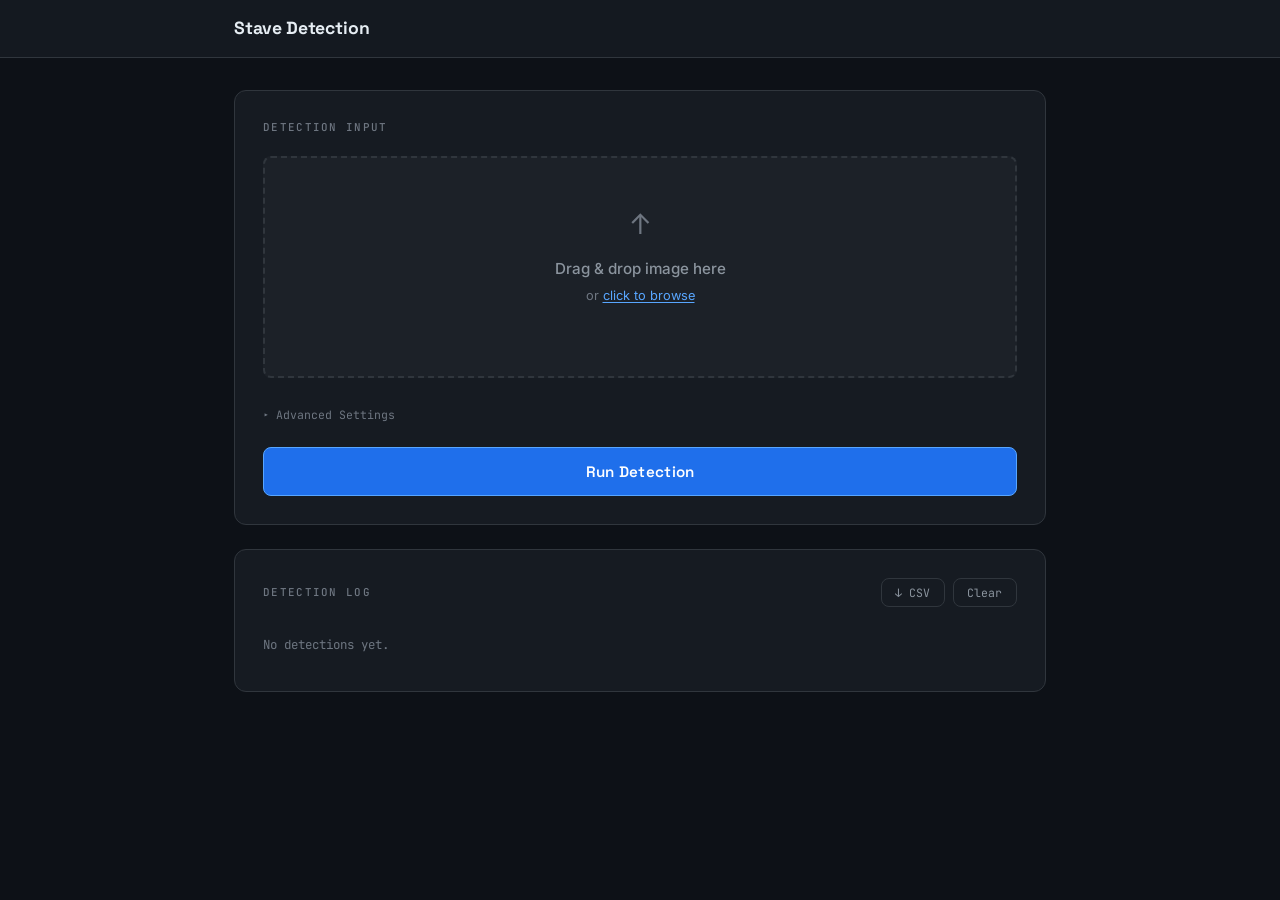
==== static/index.html @ 0c930fe8 "frontend overhaul" ====
<!DOCTYPE html>
<html lang="en">
<head>
  <meta charset="UTF-8">
  <meta name="viewport" content="width=device-width, initial-scale=1.0">
  <title>Stave Detection App</title>
  <link rel="preconnect" href="https://fonts.googleapis.com">
  <link rel="preconnect" href="https://fonts.gstatic.com" crossorigin>
  <link href="https://fonts.googleapis.com/css2?family=Space+Grotesk:wght@500;600;700&family=Inter:wght@400;500&family=JetBrains+Mono:wght@400;500&display=swap" rel="stylesheet">
  <link rel="stylesheet" href="/static/styles.css">
</head>
<body>

  <!-- ── Header ─────────────────────────────────────────────────── -->
  <header class="site-header">
    <div class="header-inner">
      <div class="header-brand">
        <div>
          <h1 class="header-title">Stave Detection</h1>
        </div>
      </div>
    </div>
  </header>

  <main class="main-content">

    <!-- ── Upload Card ────────────────────────────────────────────── -->
    <section class="card">
      <p class="card-title">Detection Input</p>

      <form id="uploadForm" action="/predictOnnx/" method="post" enctype="multipart/form-data">
        <input type="file" name="file" id="file" accept="image/*" required style="display:none">

        <div class="drop-zone" id="dropZone">
          <div class="drop-icon">↑</div>
          <p class="drop-text">Drag &amp; drop image here</p>
          <p class="drop-sub">or <span class="drop-link">click to browse</span></p>
          <p class="drop-filename" id="selectedFilename"></p>
        </div>

        <details class="advanced-settings">
          <summary class="advanced-toggle">Advanced Settings</summary>
          <div class="advanced-body">
            <div class="slider-group">
              <div class="slider-row">
                <label class="slider-label" for="conf_thresh">Confidence Threshold</label>
                <span class="slider-val" id="confVal">0.25</span>
              </div>
              <input type="range" class="slider" id="conf_thresh" name="conf_thresh"
                     min="0" max="1" step="0.01" value="0.25">
              <p class="slider-hint">Higher → fewer, more confident detections</p>
            </div>

            <div class="slider-group">
              <div class="slider-row">
                <label class="slider-label" for="iou_thresh">IoU Threshold</label>
                <span class="slider-val" id="iouVal">0.60</span>
              </div>
              <input type="range" class="slider" id="iou_thresh" name="iou_thresh"
                     min="0" max="1" step="0.01" value="0.60">
              <p class="slider-hint">Lower → suppresses more overlapping boxes</p>
            </div>
          </div>
        </details>

        <button type="submit" class="btn-primary" id="submitBtn">
          <span id="btnText">Run Detection</span>
          <span class="spinner" id="btnSpinner" style="display:none"></span>
        </button>
      </form>
    </section>

    <!-- ── Results Card (hidden until first run) ──────────────────── -->
    <section class="card results-card" id="resultsCard" style="display:none">
      <p class="card-title">Detection Results</p>

      <div class="stats-row">
        <div class="stat-block">
          <span class="stat-number stat-green" id="statCount">—</span>
          <span class="stat-label">staves detected</span>
        </div>
        <div class="stat-divider"></div>
        <div class="stat-block">
          <span class="stat-number stat-blue" id="statTime">—</span>
          <span class="stat-label">total time (ms)</span>
        </div>
      </div>

      <div class="result-image-wrap">
        <img id="resultImage" alt="Detection result">
      </div>
    </section>

    <!-- ── Table Card ─────────────────────────────────────────────── -->
    <section class="card">
      <div class="table-header">
        <p class="card-title" style="margin:0">Detection Log</p>
        <div class="table-actions">
          <button class="btn-secondary" id="downloadCSV">↓ CSV</button>
          <button class="btn-secondary btn-danger" id="clearTable">Clear</button>
        </div>
      </div>
      <div class="table-wrap" id="tableDiv">
        <p class="table-empty">No detections yet.</p>
      </div>
    </section>

  </main>

  <script>
    // ── Slider fill + live value ──────────────────────────────────────
    function updateSlider(slider, valEl) {
      const pct = (slider.value - slider.min) / (slider.max - slider.min) * 100;
      slider.style.background =
        `linear-gradient(to right, var(--accent) ${pct}%, var(--border) ${pct}%)`;
      valEl.textContent = parseFloat(slider.value).toFixed(2);
    }

    const confSlider = document.getElementById('conf_thresh');
    const iouSlider  = document.getElementById('iou_thresh');
    const confVal    = document.getElementById('confVal');
    const iouVal     = document.getElementById('iouVal');

    updateSlider(confSlider, confVal);
    updateSlider(iouSlider, iouVal);
    confSlider.addEventListener('input', () => updateSlider(confSlider, confVal));
    iouSlider.addEventListener('input',  () => updateSlider(iouSlider, iouVal));

    // ── Drag & drop / file picker ─────────────────────────────────────
    const dropZone  = document.getElementById('dropZone');
    const fileInput = document.getElementById('file');
    const fileLabel = document.getElementById('selectedFilename');

    dropZone.addEventListener('click', () => fileInput.click());

    dropZone.addEventListener('dragover', (e) => {
      e.preventDefault();
      dropZone.classList.add('drag-over');
    });
    ['dragleave', 'dragend'].forEach(ev =>
      dropZone.addEventListener(ev, () => dropZone.classList.remove('drag-over'))
    );
    dropZone.addEventListener('drop', (e) => {
      e.preventDefault();
      dropZone.classList.remove('drag-over');
      const f = e.dataTransfer.files[0];
      if (f) setFile(f);
    });
    fileInput.addEventListener('change', () => {
      if (fileInput.files.length) setFile(fileInput.files[0]);
    });

    function setFile(f) {
      const dt = new DataTransfer();
      dt.items.add(f);
      fileInput.files = dt.files;
      fileLabel.textContent = f.name;
      dropZone.classList.add('has-file');
    }

    // ── Form submit ───────────────────────────────────────────────────
    const form       = document.getElementById('uploadForm');
    const submitBtn  = document.getElementById('submitBtn');
    const btnText    = document.getElementById('btnText');
    const btnSpinner = document.getElementById('btnSpinner');

    form.addEventListener('submit', async (e) => {
      e.preventDefault();
      if (!fileInput.files.length) { alert('Please select an image.'); return; }

      submitBtn.disabled     = true;
      btnText.textContent    = 'Running…';
      btnSpinner.style.display = 'inline-block';

      const t0 = performance.now();
      try {
        const res = await fetch(form.action, { method: 'POST', body: new FormData(form) });
        if (!res.ok) throw new Error('Server returned ' + res.status);

        const elapsed     = Math.round(performance.now() - t0);
        const stavesCount = res.headers.get('staves-count');
        const imageUrl    = URL.createObjectURL(await res.blob());

        document.getElementById('statCount').textContent = stavesCount;
        document.getElementById('statTime').textContent  = elapsed;
        document.getElementById('resultImage').src       = imageUrl;

        const card = document.getElementById('resultsCard');
        card.style.display = 'block';
        card.offsetHeight;                   // force reflow for transition
        card.classList.add('visible');
        card.scrollIntoView({ behavior: 'smooth', block: 'nearest' });

        await refreshTable();
      } catch (err) {
        alert('Error: ' + err.message);
      } finally {
        submitBtn.disabled     = false;
        btnText.textContent    = 'Run Detection';
        btnSpinner.style.display = 'none';
      }
    });

    // ── Table helpers ─────────────────────────────────────────────────
    async function refreshTable() {
      const html = await fetch('/table/').then(r => r.text());
      const wrap = document.getElementById('tableDiv');
      wrap.innerHTML = html.includes('<table')
        ? html
        : '<p class="table-empty">No detections yet.</p>';
    }

    document.getElementById('clearTable').addEventListener('click', async () => {
      try {
        const r = await fetch('/clear_table/', { method: 'POST' });
        if (!r.ok) throw new Error('Failed to clear');
        await refreshTable();
      } catch (err) { alert('Error: ' + err.message); }
    });

    document.getElementById('downloadCSV').addEventListener('click', () => {
      const table = document.querySelector('#tableDiv table');
      if (!table) { alert('No data to download.'); return; }
      const csv = Array.from(table.querySelectorAll('tr'))
        .map(row => Array.from(row.querySelectorAll('th, td'))
          .map(c => `"${c.textContent.trim()}"`)
          .join(','))
        .join('\n');
      const a = Object.assign(document.createElement('a'), {
        href:     URL.createObjectURL(new Blob([csv], { type: 'text/csv' })),
        download: 'stave_detections.csv'
      });
      a.click();
    });
  </script>
</body>
</html>
---- static/styles.css ----
/* ── Reset & tokens ─────────────────────────────────────────────── */
*, *::before, *::after { box-sizing: border-box; margin: 0; padding: 0; }

:root {
  --bg:        #0d1117;
  --surface:   #161b22;
  --surface-2: #1c2128;
  --border:    #30363d;
  --border-2:  #21262d;
  --accent:    #58a6ff;
  --accent-dk: #1f6feb;
  --green:     #3fb950;
  --red:       #f85149;
  --text-1:    #e6edf3;
  --text-2:    #8b949e;
  --text-3:    #6e7681;
  --mono:      'JetBrains Mono', monospace;
  --sans:      'Inter', sans-serif;
  --display:   'Space Grotesk', sans-serif;
  --radius:    8px;
  --radius-lg: 12px;
}

html { scroll-behavior: smooth; }

body {
  background: var(--bg);
  color: var(--text-1);
  font-family: var(--sans);
  font-size: 15px;
  line-height: 1.6;
  min-height: 100vh;
}

/* ── Header ──────────────────────────────────────────────────────── */
.site-header {
  border-bottom: 1px solid var(--border);
  background: rgba(22, 27, 34, 0.9);
  position: sticky;
  top: 0;
  z-index: 100;
  backdrop-filter: blur(12px);
}

.header-inner {
  max-width: 860px;
  margin: 0 auto;
  padding: 0.9rem 1.5rem;
  display: flex;
  align-items: center;
  justify-content: space-between;
  gap: 1rem;
}

.header-brand {
  display: flex;
  align-items: center;
  gap: 0.85rem;
}

.header-title {
  font-family: var(--display);
  font-size: 1.1rem;
  font-weight: 700;
  letter-spacing: -0.01em;
  color: var(--text-1);
}

.header-tagline {
  font-family: var(--mono);
  font-size: 0.68rem;
  color: var(--text-3);
  letter-spacing: 0.04em;
  margin-top: 1px;
}

.header-badge {
  display: flex;
  align-items: center;
  gap: 0.5rem;
  font-family: var(--mono);
  font-size: 0.68rem;
  color: var(--text-2);
  background: var(--surface-2);
  border: 1px solid var(--border);
  padding: 0.3rem 0.8rem;
  border-radius: 100px;
  white-space: nowrap;
}

.badge-dot {
  width: 6px;
  height: 6px;
  border-radius: 50%;
  background: var(--green);
  box-shadow: 0 0 6px var(--green);
  flex-shrink: 0;
}

/* ── Layout ──────────────────────────────────────────────────────── */
.main-content {
  max-width: 860px;
  margin: 0 auto;
  padding: 2rem 1.5rem 5rem;
  display: flex;
  flex-direction: column;
  gap: 1.5rem;
}

/* ── Card ────────────────────────────────────────────────────────── */
.card {
  background: var(--surface);
  border: 1px solid var(--border);
  border-radius: var(--radius-lg);
  padding: 1.75rem;
}

.card-title {
  font-family: var(--mono);
  font-size: 0.68rem;
  font-weight: 500;
  letter-spacing: 0.12em;
  text-transform: uppercase;
  color: var(--text-3);
  margin-bottom: 1.25rem;
}

/* ── Drop zone ───────────────────────────────────────────────────── */
.drop-zone {
  border: 2px dashed var(--border);
  border-radius: var(--radius);
  padding: 2.75rem 1.5rem;
  text-align: center;
  cursor: pointer;
  background: var(--surface-2);
  margin-bottom: 1.75rem;
  transition: border-color 0.2s, background 0.2s;
  user-select: none;
}

.drop-zone:hover,
.drop-zone.drag-over {
  border-color: var(--accent);
  background: rgba(88, 166, 255, 0.04);
}

.drop-zone.has-file {
  border-style: solid;
  border-color: var(--green);
}

.drop-icon {
  font-size: 1.75rem;
  color: var(--text-3);
  margin-bottom: 0.6rem;
  transition: color 0.2s;
}

.drop-zone:hover .drop-icon,
.drop-zone.drag-over .drop-icon {
  color: var(--accent);
}

.drop-text {
  font-size: 0.95rem;
  font-weight: 500;
  color: var(--text-2);
}

.drop-sub {
  font-size: 0.8rem;
  color: var(--text-3);
  margin-top: 0.3rem;
}

.drop-link {
  color: var(--accent);
  text-decoration: underline;
  text-underline-offset: 2px;
}

.drop-filename {
  margin-top: 0.85rem;
  font-family: var(--mono);
  font-size: 0.75rem;
  color: var(--green);
  min-height: 1em;
}

/* ── Sliders ─────────────────────────────────────────────────────── */
.slider-group {
  margin-bottom: 1.4rem;
}

.slider-row {
  display: flex;
  justify-content: space-between;
  align-items: center;
  margin-bottom: 0.55rem;
}

.slider-label {
  font-size: 0.875rem;
  font-weight: 500;
  color: var(--text-2);
}

.slider-val {
  font-family: var(--mono);
  font-size: 0.8rem;
  color: var(--accent);
  background: rgba(88, 166, 255, 0.1);
  border: 1px solid rgba(88, 166, 255, 0.2);
  padding: 0.1rem 0.55rem;
  border-radius: 4px;
  min-width: 3.5ch;
  text-align: center;
}

.slider {
  -webkit-appearance: none;
  appearance: none;
  width: 100%;
  height: 4px;
  border-radius: 2px;
  outline: none;
  cursor: pointer;
  /* background set via JS for fill effect */
  background: var(--border);
}

.slider::-webkit-slider-thumb {
  -webkit-appearance: none;
  width: 16px;
  height: 16px;
  border-radius: 50%;
  background: var(--accent);
  cursor: pointer;
  transition: transform 0.15s, box-shadow 0.15s;
  box-shadow: 0 0 0 3px rgba(88, 166, 255, 0.2);
}
.slider::-webkit-slider-thumb:hover {
  transform: scale(1.25);
  box-shadow: 0 0 0 5px rgba(88, 166, 255, 0.25);
}
.slider::-moz-range-thumb {
  width: 16px;
  height: 16px;
  border: none;
  border-radius: 50%;
  background: var(--accent);
  cursor: pointer;
}

.slider-hint {
  font-size: 0.72rem;
  color: var(--text-3);
  margin-top: 0.4rem;
}

/* ── Advanced Settings ───────────────────────────────────────────── */
.advanced-settings {
  margin-bottom: 1.4rem;
}

.advanced-toggle {
  list-style: none;
  display: flex;
  align-items: center;
  gap: 0.45rem;
  font-family: var(--mono);
  font-size: 0.72rem;
  color: var(--text-3);
  cursor: pointer;
  user-select: none;
  width: fit-content;
}

.advanced-toggle::-webkit-details-marker { display: none; }

.advanced-toggle::before {
  content: '▸';
  font-size: 0.65rem;
  transition: transform 0.2s;
  display: inline-block;
}

.advanced-settings[open] .advanced-toggle::before {
  transform: rotate(90deg);
}

.advanced-toggle:hover { color: var(--text-2); }

.advanced-body {
  margin-top: 1.1rem;
  padding-top: 1.1rem;
  border-top: 1px solid var(--border-2);
}

/* ── Buttons ─────────────────────────────────────────────────────── */
.btn-primary {
  width: 100%;
  padding: 0.875rem 1.5rem;
  background: var(--accent-dk);
  color: #fff;
  border: 1px solid var(--accent);
  border-radius: var(--radius);
  font-family: var(--display);
  font-size: 0.95rem;
  font-weight: 600;
  letter-spacing: 0.02em;
  cursor: pointer;
  display: flex;
  align-items: center;
  justify-content: center;
  gap: 0.6rem;
  transition: background 0.2s, box-shadow 0.2s;
  margin-top: 0.25rem;
}

.btn-primary:hover:not(:disabled) {
  background: var(--accent);
  box-shadow: 0 0 20px rgba(88, 166, 255, 0.25);
}

.btn-primary:disabled {
  opacity: 0.55;
  cursor: not-allowed;
}

.btn-secondary {
  padding: 0.38rem 0.85rem;
  background: transparent;
  color: var(--text-2);
  border: 1px solid var(--border);
  border-radius: var(--radius);
  font-family: var(--mono);
  font-size: 0.72rem;
  cursor: pointer;
  transition: border-color 0.15s, color 0.15s;
}

.btn-secondary:hover {
  border-color: var(--text-2);
  color: var(--text-1);
}

.btn-danger:hover {
  border-color: var(--red) !important;
  color: var(--red) !important;
}

/* ── Spinner ─────────────────────────────────────────────────────── */
.spinner {
  width: 15px;
  height: 15px;
  border: 2px solid rgba(255, 255, 255, 0.25);
  border-top-color: #fff;
  border-radius: 50%;
  animation: spin 0.65s linear infinite;
  flex-shrink: 0;
}

@keyframes spin { to { transform: rotate(360deg); } }

/* ── Results card ────────────────────────────────────────────────── */
.results-card {
  opacity: 0;
  transform: translateY(10px);
  transition: opacity 0.4s ease, transform 0.4s ease;
}

.results-card.visible {
  opacity: 1;
  transform: translateY(0);
}

.stats-row {
  display: flex;
  align-items: center;
  gap: 2.5rem;
  padding: 1.25rem 1.5rem;
  background: var(--surface-2);
  border: 1px solid var(--border-2);
  border-radius: var(--radius);
  margin-bottom: 1.25rem;
}

.stat-block {
  display: flex;
  flex-direction: column;
  gap: 0.2rem;
}

.stat-number {
  font-family: var(--display);
  font-size: 3rem;
  font-weight: 700;
  line-height: 1;
  letter-spacing: -0.04em;
}

.stat-green { color: var(--green); }
.stat-blue  { color: var(--accent); font-size: 2.25rem; }

.stat-label {
  font-family: var(--mono);
  font-size: 0.65rem;
  color: var(--text-3);
  letter-spacing: 0.08em;
  text-transform: uppercase;
}

.stat-divider {
  width: 1px;
  height: 3rem;
  background: var(--border);
  flex-shrink: 0;
}

.result-image-wrap {
  border: 1px solid var(--border);
  border-radius: var(--radius);
  overflow: hidden;
  background: var(--surface-2);
}

#resultImage {
  display: block;
  width: 100%;
  height: auto;
}

/* ── Table section ───────────────────────────────────────────────── */
.table-header {
  display: flex;
  align-items: center;
  justify-content: space-between;
  margin-bottom: 1.25rem;
}

.table-actions {
  display: flex;
  gap: 0.5rem;
}

.table-wrap {
  overflow-x: auto;
}

.table-empty {
  font-family: var(--mono);
  font-size: 0.78rem;
  color: var(--text-3);
  padding: 0.5rem 0;
}

/* Pandas-generated table */
#tableDiv table {
  width: 100%;
  border-collapse: collapse;
  font-size: 0.85rem;
}

#tableDiv table thead th {
  font-family: var(--mono);
  font-size: 0.68rem;
  font-weight: 500;
  letter-spacing: 0.09em;
  text-transform: uppercase;
  color: var(--text-3);
  padding: 0.6rem 1rem;
  border-bottom: 1px solid var(--border);
  text-align: left;
}

/* Hide pandas row-index column */
#tableDiv table thead tr th:first-child,
#tableDiv table tbody tr th { display: none; }

#tableDiv table tbody td {
  padding: 0.6rem 1rem;
  color: var(--text-2);
  border-bottom: 1px solid var(--border-2);
}

#tableDiv table tbody tr:last-child td { border-bottom: none; }

#tableDiv table tbody tr:nth-child(odd) td {
  background: rgba(255, 255, 255, 0.018);
}

#tableDiv table tbody tr:hover td {
  background: rgba(88, 166, 255, 0.05);
  color: var(--text-1);
}

/* ── Responsive ──────────────────────────────────────────────────── */
@media (max-width: 600px) {
  .header-badge { display: none; }
  .stats-row { gap: 1.5rem; padding: 1rem; }
  .stat-number { font-size: 2.25rem; }
  .stat-blue { font-size: 1.75rem; }
  .card { padding: 1.25rem; }
}
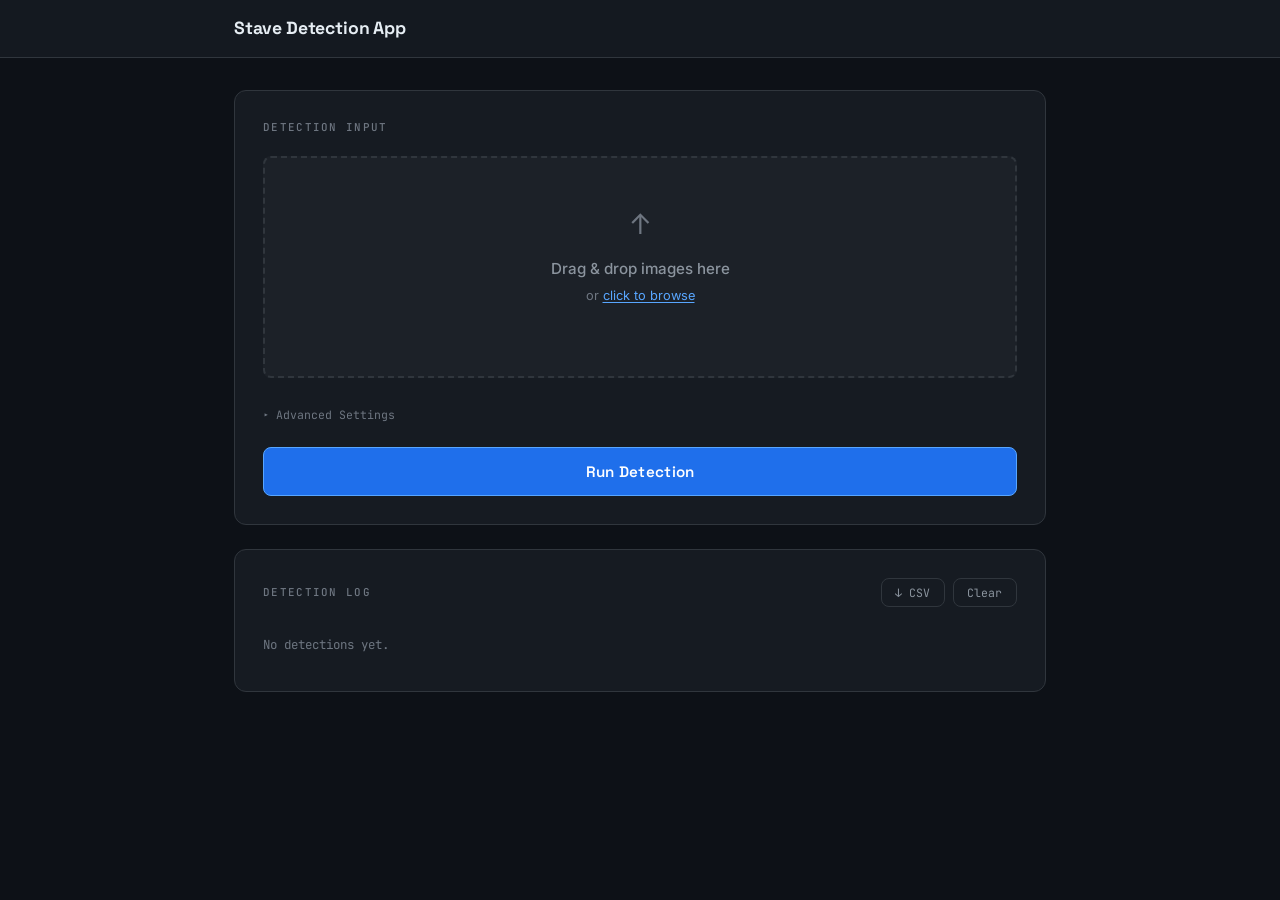
==== commit 4a556b59: "added batch inference to webapp" ====
--- a/static/index.html
+++ b/static/index.html
@@ -16,7 +16,7 @@
     <div class="header-inner">
       <div class="header-brand">
         <div>
-          <h1 class="header-title">Stave Detection</h1>
+          <h1 class="header-title">Stave Detection App</h1>
         </div>
       </div>
     </div>
@@ -29,11 +29,11 @@
       <p class="card-title">Detection Input</p>
 
       <form id="uploadForm" action="/predictOnnx/" method="post" enctype="multipart/form-data">
-        <input type="file" name="file" id="file" accept="image/*" required style="display:none">
+        <input type="file" name="file" id="file" accept="image/*" multiple style="display:none">
 
         <div class="drop-zone" id="dropZone">
           <div class="drop-icon">↑</div>
-          <p class="drop-text">Drag &amp; drop image here</p>
+          <p class="drop-text">Drag &amp; drop images here</p>
           <p class="drop-sub">or <span class="drop-link">click to browse</span></p>
           <p class="drop-filename" id="selectedFilename"></p>
         </div>
@@ -44,10 +44,10 @@
             <div class="slider-group">
               <div class="slider-row">
                 <label class="slider-label" for="conf_thresh">Confidence Threshold</label>
-                <span class="slider-val" id="confVal">0.25</span>
+                <span class="slider-val" id="confVal">0.50</span>
               </div>
               <input type="range" class="slider" id="conf_thresh" name="conf_thresh"
-                     min="0" max="1" step="0.01" value="0.25">
+                     min="0" max="1" step="0.01" value="0.50">
               <p class="slider-hint">Higher → fewer, more confident detections</p>
             </div>
 
@@ -63,37 +63,38 @@
           </div>
         </details>
 
-        <button type="submit" class="btn-primary" id="submitBtn">
-          <span id="btnText">Run Detection</span>
-          <span class="spinner" id="btnSpinner" style="display:none"></span>
-        </button>
+        <!-- Progress (hidden until processing starts) -->
+        <div class="progress-section" id="progressSection" style="display:none">
+          <p class="progress-status" id="progressStatus"></p>
+          <div class="progress-bar-wrap">
+            <div class="progress-bar" id="progressBar"></div>
+          </div>
+        </div>
+
+        <div class="form-btns">
+          <button type="submit" class="btn-primary" id="submitBtn">
+            <span id="btnText">Run Detection</span>
+            <span class="spinner" id="btnSpinner" style="display:none"></span>
+          </button>
+          <button type="button" class="btn-secondary btn-cancel" id="cancelBtn" style="display:none">
+            Cancel
+          </button>
+        </div>
       </form>
     </section>
 
-    <!-- ── Results Card (hidden until first run) ──────────────────── -->
-    <section class="card results-card" id="resultsCard" style="display:none">
-      <p class="card-title">Detection Results</p>
-
-      <div class="stats-row">
-        <div class="stat-block">
-          <span class="stat-number stat-green" id="statCount">—</span>
-          <span class="stat-label">staves detected</span>
-        </div>
-        <div class="stat-divider"></div>
-        <div class="stat-block">
-          <span class="stat-number stat-blue" id="statTime">—</span>
-          <span class="stat-label">total time (ms)</span>
-        </div>
-      </div>
-
-      <div class="result-image-wrap">
-        <img id="resultImage" alt="Detection result">
-      </div>
+    <!-- ── Results Grid (hidden until first run) ───────────────────── -->
+    <section class="card results-section" id="resultsSection" style="display:none">
+      <div class="section-header">
+        <p class="card-title" style="margin:0">Detection Results</p>
+        <button class="btn-secondary" id="downloadAll">↓ Download All</button>
+      </div>
+      <div class="results-grid" id="resultsGrid"></div>
     </section>
 
     <!-- ── Table Card ─────────────────────────────────────────────── -->
     <section class="card">
-      <div class="table-header">
+      <div class="section-header">
         <p class="card-title" style="margin:0">Detection Log</p>
         <div class="table-actions">
           <button class="btn-secondary" id="downloadCSV">↓ CSV</button>
@@ -107,8 +108,31 @@
 
   </main>
 
+  <!-- ── Lightbox ───────────────────────────────────────────────── -->
+  <div class="lightbox" id="lightbox">
+    <div class="lightbox-backdrop" id="lightboxBackdrop"></div>
+    <div class="lightbox-inner">
+      <div class="lightbox-topbar">
+        <span class="lightbox-filename" id="lightboxFilename"></span>
+        <span class="lightbox-badge" id="lightboxBadge"></span>
+        <button class="lightbox-close" id="lightboxClose" aria-label="Close">✕</button>
+      </div>
+      <div class="lightbox-body">
+        <button class="lightbox-arrow lightbox-prev" id="lightboxPrev" aria-label="Previous">‹</button>
+        <img class="lightbox-img" id="lightboxImg" alt="">
+        <button class="lightbox-arrow lightbox-next" id="lightboxNext" aria-label="Next">›</button>
+      </div>
+    </div>
+  </div>
+
   <script>
-    // ── Slider fill + live value ──────────────────────────────────────
+    // ── State ─────────────────────────────────────────────────────
+    let selectedFiles   = [];
+    let results         = [];   // { filename, blobUrl, count }
+    let cancelRequested = false;
+    let lightboxIdx     = 0;
+
+    // ── Sliders ───────────────────────────────────────────────────
     function updateSlider(slider, valEl) {
       const pct = (slider.value - slider.min) / (slider.max - slider.min) * 100;
       slider.style.background =
@@ -126,7 +150,7 @@
     confSlider.addEventListener('input', () => updateSlider(confSlider, confVal));
     iouSlider.addEventListener('input',  () => updateSlider(iouSlider, iouVal));
 
-    // ── Drag & drop / file picker ─────────────────────────────────────
+    // ── Drop zone ─────────────────────────────────────────────────
     const dropZone  = document.getElementById('dropZone');
     const fileInput = document.getElementById('file');
     const fileLabel = document.getElementById('selectedFilename');
@@ -143,65 +167,238 @@
     dropZone.addEventListener('drop', (e) => {
       e.preventDefault();
       dropZone.classList.remove('drag-over');
-      const f = e.dataTransfer.files[0];
-      if (f) setFile(f);
+      setFiles(Array.from(e.dataTransfer.files).filter(f => f.type.startsWith('image/')));
     });
     fileInput.addEventListener('change', () => {
-      if (fileInput.files.length) setFile(fileInput.files[0]);
-    });
-
-    function setFile(f) {
-      const dt = new DataTransfer();
-      dt.items.add(f);
-      fileInput.files = dt.files;
-      fileLabel.textContent = f.name;
+      if (fileInput.files.length) setFiles(Array.from(fileInput.files));
+    });
+
+    function setFiles(files) {
+      if (!files.length) return;
+      selectedFiles = files;
+      fileLabel.textContent = files.length === 1
+        ? files[0].name
+        : `${files.length} images selected`;
       dropZone.classList.add('has-file');
     }
 
-    // ── Form submit ───────────────────────────────────────────────────
-    const form       = document.getElementById('uploadForm');
-    const submitBtn  = document.getElementById('submitBtn');
-    const btnText    = document.getElementById('btnText');
-    const btnSpinner = document.getElementById('btnSpinner');
+    // ── Form submit (sequential batch) ────────────────────────────
+    const form            = document.getElementById('uploadForm');
+    const submitBtn       = document.getElementById('submitBtn');
+    const cancelBtn       = document.getElementById('cancelBtn');
+    const btnText         = document.getElementById('btnText');
+    const btnSpinner      = document.getElementById('btnSpinner');
+    const progressSection = document.getElementById('progressSection');
+    const progressStatus  = document.getElementById('progressStatus');
+    const progressBar     = document.getElementById('progressBar');
+    const resultsSection  = document.getElementById('resultsSection');
 
     form.addEventListener('submit', async (e) => {
       e.preventDefault();
-      if (!fileInput.files.length) { alert('Please select an image.'); return; }
-
-      submitBtn.disabled     = true;
-      btnText.textContent    = 'Running…';
+      if (!selectedFiles.length) { alert('Please select at least one image.'); return; }
+
+      cancelRequested       = false;
+      submitBtn.disabled    = true;
+      cancelBtn.style.display  = 'inline-flex';
+      cancelBtn.disabled    = false;
+      cancelBtn.textContent = 'Cancel';
+      btnText.textContent   = 'Running…';
       btnSpinner.style.display = 'inline-block';
-
-      const t0 = performance.now();
-      try {
-        const res = await fetch(form.action, { method: 'POST', body: new FormData(form) });
-        if (!res.ok) throw new Error('Server returned ' + res.status);
-
-        const elapsed     = Math.round(performance.now() - t0);
-        const stavesCount = res.headers.get('staves-count');
-        const imageUrl    = URL.createObjectURL(await res.blob());
-
-        document.getElementById('statCount').textContent = stavesCount;
-        document.getElementById('statTime').textContent  = elapsed;
-        document.getElementById('resultImage').src       = imageUrl;
-
-        const card = document.getElementById('resultsCard');
-        card.style.display = 'block';
-        card.offsetHeight;                   // force reflow for transition
-        card.classList.add('visible');
-        card.scrollIntoView({ behavior: 'smooth', block: 'nearest' });
-
-        await refreshTable();
-      } catch (err) {
-        alert('Error: ' + err.message);
-      } finally {
-        submitBtn.disabled     = false;
-        btnText.textContent    = 'Run Detection';
-        btnSpinner.style.display = 'none';
+      progressSection.style.display = 'block';
+      progressBar.style.width = '0%';
+      resultsSection.style.display = 'block';
+
+      const total      = selectedFiles.length;
+      const confThresh = confSlider.value;
+      const iouThresh  = iouSlider.value;
+
+      for (let i = 0; i < total; i++) {
+        if (cancelRequested) break;
+
+        const file = selectedFiles[i];
+        progressStatus.textContent =
+          `Processing image ${i + 1} of ${total} — ${file.name}`;
+        progressBar.style.width = `${(i / total) * 100}%`;
+
+        try {
+          const fd = new FormData();
+          fd.append('file', file);
+          fd.append('conf_thresh', confThresh);
+          fd.append('iou_thresh',  iouThresh);
+
+          const res = await fetch(form.action, { method: 'POST', body: fd });
+          if (!res.ok) throw new Error(`Server error ${res.status} on ${file.name}`);
+
+          const count   = parseInt(res.headers.get('staves-count'), 10);
+          const blobUrl = URL.createObjectURL(await res.blob());
+
+          const existingIdx = results.findIndex(r => r.filename === file.name);
+          if (existingIdx !== -1) {
+            results[existingIdx] = { filename: file.name, blobUrl, count };
+            replaceResultCard(file.name, blobUrl, count, existingIdx);
+          } else {
+            results.push({ filename: file.name, blobUrl, count });
+            addResultCard(file.name, blobUrl, count, results.length - 1);
+          }
+
+          progressBar.style.width = `${((i + 1) / total) * 100}%`;
+        } catch (err) {
+          console.error(err);
+          progressStatus.textContent = `Error on ${file.name}: ${err.message}`;
+        }
       }
-    });
-
-    // ── Table helpers ─────────────────────────────────────────────────
+
+      progressStatus.textContent = cancelRequested
+        ? `Cancelled — processed ${results.length} image(s)`
+        : `Done — ${total} image(s) processed`;
+
+      submitBtn.disabled       = false;
+      btnText.textContent      = 'Run Detection';
+      btnSpinner.style.display = 'none';
+      cancelBtn.style.display  = 'none';
+
+      await refreshTable();
+    });
+
+    cancelBtn.addEventListener('click', () => {
+      cancelRequested       = true;
+      cancelBtn.textContent = 'Cancelling…';
+      cancelBtn.disabled    = true;
+    });
+
+    // ── Result card ───────────────────────────────────────────────
+    function addResultCard(filename, blobUrl, count, idx) {
+      const grid = document.getElementById('resultsGrid');
+      const card = document.createElement('div');
+      card.className  = 'result-card';
+      card.dataset.idx = idx;
+
+      card.innerHTML = `
+        <div class="result-card-img-wrap">
+          <img class="result-card-img" src="${blobUrl}" alt="${filename}" loading="lazy">
+          <button class="result-card-dl" title="Download" aria-label="Download">↓</button>
+        </div>
+        <div class="result-card-bar">
+          <span class="result-card-name">${filename}</span>
+          <span class="result-card-badge">${count}</span>
+        </div>`;
+
+      card.querySelector('.result-card-img-wrap').addEventListener('click', (e) => {
+        if (e.target.closest('.result-card-dl')) return;
+        openLightbox(idx);
+      });
+
+      card.querySelector('.result-card-dl').addEventListener('click', (e) => {
+        e.stopPropagation();
+        triggerDownload(blobUrl, filename.replace(/\.[^.]+$/, '') + '_detected.jpg');
+      });
+
+      // Fade-in
+      card.style.opacity   = '0';
+      card.style.transform = 'translateY(8px)';
+      grid.appendChild(card);
+      card.offsetHeight;
+      card.style.transition = 'opacity 0.3s ease, transform 0.3s ease';
+      card.style.opacity    = '1';
+      card.style.transform  = 'translateY(0)';
+    }
+
+    function replaceResultCard(filename, blobUrl, count, idx) {
+      const grid = document.getElementById('resultsGrid');
+      const old  = grid.querySelector(`.result-card[data-idx="${idx}"]`);
+      if (!old) { addResultCard(filename, blobUrl, count, idx); return; }
+
+      const card = document.createElement('div');
+      card.className   = 'result-card';
+      card.dataset.idx = idx;
+      card.innerHTML = `
+        <div class="result-card-img-wrap">
+          <img class="result-card-img" src="${blobUrl}" alt="${filename}" loading="lazy">
+          <button class="result-card-dl" title="Download" aria-label="Download">↓</button>
+        </div>
+        <div class="result-card-bar">
+          <span class="result-card-name">${filename}</span>
+          <span class="result-card-badge">${count}</span>
+        </div>`;
+
+      card.querySelector('.result-card-img-wrap').addEventListener('click', (e) => {
+        if (e.target.closest('.result-card-dl')) return;
+        openLightbox(idx);
+      });
+      card.querySelector('.result-card-dl').addEventListener('click', (e) => {
+        e.stopPropagation();
+        triggerDownload(blobUrl, filename.replace(/\.[^.]+$/, '') + '_detected.jpg');
+      });
+
+      // Swap with a brief flash
+      card.style.opacity = '0';
+      grid.replaceChild(card, old);
+      card.offsetHeight;
+      card.style.transition = 'opacity 0.3s ease';
+      card.style.opacity    = '1';
+    }
+
+    function triggerDownload(url, filename) {
+      const a = Object.assign(document.createElement('a'), { href: url, download: filename });
+      a.click();
+    }
+
+    // ── Download All ──────────────────────────────────────────────
+    document.getElementById('downloadAll').addEventListener('click', () => {
+      if (!results.length) { alert('No results yet.'); return; }
+      results.forEach((r, i) => setTimeout(() =>
+        triggerDownload(r.blobUrl, r.filename.replace(/\.[^.]+$/, '') + '_detected.jpg'),
+        i * 300
+      ));
+    });
+
+    // ── Lightbox ──────────────────────────────────────────────────
+    const lightbox         = document.getElementById('lightbox');
+    const lightboxBackdrop = document.getElementById('lightboxBackdrop');
+    const lightboxImg      = document.getElementById('lightboxImg');
+    const lightboxFilename = document.getElementById('lightboxFilename');
+    const lightboxBadge    = document.getElementById('lightboxBadge');
+    const lightboxClose    = document.getElementById('lightboxClose');
+    const lightboxPrev     = document.getElementById('lightboxPrev');
+    const lightboxNext     = document.getElementById('lightboxNext');
+
+    function openLightbox(idx) {
+      lightboxIdx = idx;
+      renderLightbox();
+      lightbox.classList.add('open');
+      document.body.style.overflow = 'hidden';
+    }
+
+    function closeLightbox() {
+      lightbox.classList.remove('open');
+      document.body.style.overflow = '';
+    }
+
+    function renderLightbox() {
+      const r = results[lightboxIdx];
+      lightboxImg.src            = r.blobUrl;
+      lightboxFilename.textContent = r.filename;
+      lightboxBadge.textContent  = `${r.count} stave${r.count !== 1 ? 's' : ''}`;
+      lightboxPrev.style.visibility = lightboxIdx > 0 ? 'visible' : 'hidden';
+      lightboxNext.style.visibility = lightboxIdx < results.length - 1 ? 'visible' : 'hidden';
+    }
+
+    lightboxClose.addEventListener('click', closeLightbox);
+    lightboxBackdrop.addEventListener('click', closeLightbox);
+    lightboxPrev.addEventListener('click', () => {
+      if (lightboxIdx > 0) { lightboxIdx--; renderLightbox(); }
+    });
+    lightboxNext.addEventListener('click', () => {
+      if (lightboxIdx < results.length - 1) { lightboxIdx++; renderLightbox(); }
+    });
+    document.addEventListener('keydown', (e) => {
+      if (!lightbox.classList.contains('open')) return;
+      if (e.key === 'Escape')      closeLightbox();
+      if (e.key === 'ArrowLeft'  && lightboxIdx > 0)                  { lightboxIdx--; renderLightbox(); }
+      if (e.key === 'ArrowRight' && lightboxIdx < results.length - 1) { lightboxIdx++; renderLightbox(); }
+    });
+
+    // ── Table ─────────────────────────────────────────────────────
     async function refreshTable() {
       const html = await fetch('/table/').then(r => r.text());
       const wrap = document.getElementById('tableDiv');
@@ -226,11 +423,10 @@
           .map(c => `"${c.textContent.trim()}"`)
           .join(','))
         .join('\n');
-      const a = Object.assign(document.createElement('a'), {
-        href:     URL.createObjectURL(new Blob([csv], { type: 'text/csv' })),
-        download: 'stave_detections.csv'
-      });
-      a.click();
+      triggerDownload(
+        URL.createObjectURL(new Blob([csv], { type: 'text/csv' })),
+        'stave_detections.csv'
+      );
     });
   </script>
 </body>
--- a/static/styles.css
+++ b/static/styles.css
@@ -66,37 +66,6 @@
   color: var(--text-1);
 }
 
-.header-tagline {
-  font-family: var(--mono);
-  font-size: 0.68rem;
-  color: var(--text-3);
-  letter-spacing: 0.04em;
-  margin-top: 1px;
-}
-
-.header-badge {
-  display: flex;
-  align-items: center;
-  gap: 0.5rem;
-  font-family: var(--mono);
-  font-size: 0.68rem;
-  color: var(--text-2);
-  background: var(--surface-2);
-  border: 1px solid var(--border);
-  padding: 0.3rem 0.8rem;
-  border-radius: 100px;
-  white-space: nowrap;
-}
-
-.badge-dot {
-  width: 6px;
-  height: 6px;
-  border-radius: 50%;
-  background: var(--green);
-  box-shadow: 0 0 6px var(--green);
-  flex-shrink: 0;
-}
-
 /* ── Layout ──────────────────────────────────────────────────────── */
 .main-content {
   max-width: 860px;
@@ -122,6 +91,13 @@
   letter-spacing: 0.12em;
   text-transform: uppercase;
   color: var(--text-3);
+  margin-bottom: 1.25rem;
+}
+
+.section-header {
+  display: flex;
+  align-items: center;
+  justify-content: space-between;
   margin-bottom: 1.25rem;
 }
 
@@ -225,7 +201,6 @@
   border-radius: 2px;
   outline: none;
   cursor: pointer;
-  /* background set via JS for fill effect */
   background: var(--border);
 }
 
@@ -297,9 +272,43 @@
   border-top: 1px solid var(--border-2);
 }
 
+/* ── Progress ────────────────────────────────────────────────────── */
+.progress-section {
+  margin-bottom: 1rem;
+}
+
+.progress-status {
+  font-family: var(--mono);
+  font-size: 0.72rem;
+  color: var(--text-2);
+  margin-bottom: 0.55rem;
+  min-height: 1em;
+}
+
+.progress-bar-wrap {
+  height: 3px;
+  background: var(--border);
+  border-radius: 2px;
+  overflow: hidden;
+}
+
+.progress-bar {
+  height: 100%;
+  background: var(--accent);
+  border-radius: 2px;
+  width: 0%;
+  transition: width 0.3s ease;
+}
+
 /* ── Buttons ─────────────────────────────────────────────────────── */
+.form-btns {
+  display: flex;
+  gap: 0.75rem;
+  align-items: stretch;
+}
+
 .btn-primary {
-  width: 100%;
+  flex: 1;
   padding: 0.875rem 1.5rem;
   background: var(--accent-dk);
   color: #fff;
@@ -315,7 +324,6 @@
   justify-content: center;
   gap: 0.6rem;
   transition: background 0.2s, box-shadow 0.2s;
-  margin-top: 0.25rem;
 }
 
 .btn-primary:hover:not(:disabled) {
@@ -338,11 +346,24 @@
   font-size: 0.72rem;
   cursor: pointer;
   transition: border-color 0.15s, color 0.15s;
-}
-
-.btn-secondary:hover {
+  white-space: nowrap;
+}
+
+.btn-secondary:hover:not(:disabled) {
   border-color: var(--text-2);
   color: var(--text-1);
+}
+
+.btn-secondary:disabled {
+  opacity: 0.45;
+  cursor: not-allowed;
+}
+
+.btn-cancel {
+  padding: 0.875rem 1.25rem;
+  display: inline-flex;
+  align-items: center;
+  justify-content: center;
 }
 
 .btn-danger:hover {
@@ -363,82 +384,227 @@
 
 @keyframes spin { to { transform: rotate(360deg); } }
 
-/* ── Results card ────────────────────────────────────────────────── */
-.results-card {
-  opacity: 0;
-  transform: translateY(10px);
-  transition: opacity 0.4s ease, transform 0.4s ease;
-}
-
-.results-card.visible {
-  opacity: 1;
-  transform: translateY(0);
-}
-
-.stats-row {
-  display: flex;
-  align-items: center;
-  gap: 2.5rem;
-  padding: 1.25rem 1.5rem;
-  background: var(--surface-2);
-  border: 1px solid var(--border-2);
-  border-radius: var(--radius);
-  margin-bottom: 1.25rem;
-}
-
-.stat-block {
-  display: flex;
-  flex-direction: column;
-  gap: 0.2rem;
-}
-
-.stat-number {
-  font-family: var(--display);
-  font-size: 3rem;
-  font-weight: 700;
-  line-height: 1;
-  letter-spacing: -0.04em;
-}
-
-.stat-green { color: var(--green); }
-.stat-blue  { color: var(--accent); font-size: 2.25rem; }
-
-.stat-label {
-  font-family: var(--mono);
-  font-size: 0.65rem;
-  color: var(--text-3);
-  letter-spacing: 0.08em;
-  text-transform: uppercase;
-}
-
-.stat-divider {
-  width: 1px;
-  height: 3rem;
-  background: var(--border);
-  flex-shrink: 0;
-}
-
-.result-image-wrap {
+/* ── Results grid ────────────────────────────────────────────────── */
+.results-grid {
+  display: grid;
+  grid-template-columns: 1fr 1fr;
+  gap: 1rem;
+}
+
+/* ── Result card ─────────────────────────────────────────────────── */
+.result-card {
   border: 1px solid var(--border);
   border-radius: var(--radius);
   overflow: hidden;
   background: var(--surface-2);
-}
-
-#resultImage {
+  cursor: pointer;
+  transition: transform 0.18s ease, box-shadow 0.18s ease;
+}
+
+.result-card:hover {
+  transform: scale(1.015);
+  box-shadow: 0 4px 24px rgba(0, 0, 0, 0.4);
+}
+
+.result-card-img-wrap {
+  position: relative;
+  width: 100%;
+  aspect-ratio: 4 / 3;
+  overflow: hidden;
+}
+
+.result-card-img {
+  width: 100%;
+  height: 100%;
+  object-fit: cover;
   display: block;
-  width: 100%;
-  height: auto;
-}
+}
+
+.result-card-dl {
+  position: absolute;
+  top: 0.5rem;
+  right: 0.5rem;
+  width: 28px;
+  height: 28px;
+  background: rgba(13, 17, 23, 0.82);
+  border: 1px solid var(--border);
+  border-radius: var(--radius);
+  color: var(--text-2);
+  font-size: 0.8rem;
+  cursor: pointer;
+  display: flex;
+  align-items: center;
+  justify-content: center;
+  opacity: 0;
+  transition: opacity 0.15s, color 0.15s, border-color 0.15s;
+}
+
+.result-card:hover .result-card-dl { opacity: 1; }
+
+.result-card-dl:hover {
+  color: var(--accent);
+  border-color: var(--accent);
+}
+
+.result-card-bar {
+  display: flex;
+  align-items: center;
+  justify-content: space-between;
+  padding: 0.55rem 0.85rem;
+  gap: 0.5rem;
+}
+
+.result-card-name {
+  font-family: var(--mono);
+  font-size: 0.7rem;
+  color: var(--text-2);
+  overflow: hidden;
+  text-overflow: ellipsis;
+  white-space: nowrap;
+  min-width: 0;
+}
+
+.result-card-badge {
+  font-family: var(--display);
+  font-size: 0.78rem;
+  font-weight: 600;
+  color: var(--accent);
+  background: rgba(88, 166, 255, 0.1);
+  border: 1px solid rgba(88, 166, 255, 0.2);
+  padding: 0.1rem 0.55rem;
+  border-radius: 4px;
+  white-space: nowrap;
+  flex-shrink: 0;
+}
+
+/* ── Lightbox ────────────────────────────────────────────────────── */
+.lightbox {
+  position: fixed;
+  inset: 0;
+  z-index: 500;
+  display: flex;
+  align-items: center;
+  justify-content: center;
+  opacity: 0;
+  pointer-events: none;
+  transition: opacity 0.2s ease;
+}
+
+.lightbox.open {
+  opacity: 1;
+  pointer-events: all;
+}
+
+.lightbox-backdrop {
+  position: absolute;
+  inset: 0;
+  background: rgba(0, 0, 0, 0.9);
+}
+
+.lightbox-inner {
+  position: relative;
+  z-index: 1;
+  display: flex;
+  flex-direction: column;
+  max-width: 90vw;
+  max-height: 90vh;
+}
+
+.lightbox-topbar {
+  display: flex;
+  align-items: center;
+  gap: 0.75rem;
+  padding: 0.55rem 0.85rem;
+  background: rgba(22, 27, 34, 0.97);
+  border: 1px solid var(--border);
+  border-bottom: none;
+  border-radius: var(--radius) var(--radius) 0 0;
+}
+
+.lightbox-filename {
+  font-family: var(--mono);
+  font-size: 0.72rem;
+  color: var(--text-2);
+  overflow: hidden;
+  text-overflow: ellipsis;
+  white-space: nowrap;
+  flex: 1;
+  min-width: 0;
+}
+
+.lightbox-badge {
+  font-family: var(--mono);
+  font-size: 0.68rem;
+  color: var(--accent);
+  background: rgba(88, 166, 255, 0.1);
+  border: 1px solid rgba(88, 166, 255, 0.2);
+  padding: 0.1rem 0.55rem;
+  border-radius: 4px;
+  white-space: nowrap;
+  flex-shrink: 0;
+}
+
+.lightbox-close {
+  background: transparent;
+  border: none;
+  color: var(--text-3);
+  font-size: 0.9rem;
+  cursor: pointer;
+  padding: 0.1rem 0.25rem;
+  line-height: 1;
+  flex-shrink: 0;
+  transition: color 0.15s;
+}
+
+.lightbox-close:hover { color: var(--text-1); }
+
+.lightbox-body {
+  position: relative;
+  display: flex;
+  align-items: center;
+  justify-content: center;
+  overflow: visible;
+}
+
+.lightbox-img {
+  display: block;
+  max-width: 90vw;
+  max-height: calc(90vh - 42px);
+  object-fit: contain;
+  border: 1px solid var(--border);
+  border-top: none;
+  border-radius: 0 0 var(--radius) var(--radius);
+}
+
+.lightbox-arrow {
+  position: absolute;
+  top: 50%;
+  transform: translateY(-50%);
+  background: rgba(13, 17, 23, 0.78);
+  border: 1px solid var(--border);
+  color: var(--text-1);
+  font-size: 1.6rem;
+  line-height: 1;
+  width: 2.4rem;
+  height: 2.4rem;
+  border-radius: 50%;
+  cursor: pointer;
+  display: flex;
+  align-items: center;
+  justify-content: center;
+  transition: background 0.15s, border-color 0.15s;
+  z-index: 2;
+}
+
+.lightbox-arrow:hover {
+  background: rgba(13, 17, 23, 0.97);
+  border-color: var(--text-2);
+}
+
+.lightbox-prev { left:  -3.25rem; }
+.lightbox-next { right: -3.25rem; }
 
 /* ── Table section ───────────────────────────────────────────────── */
-.table-header {
-  display: flex;
-  align-items: center;
-  justify-content: space-between;
-  margin-bottom: 1.25rem;
-}
-
 .table-actions {
   display: flex;
   gap: 0.5rem;
@@ -497,9 +663,8 @@
 
 /* ── Responsive ──────────────────────────────────────────────────── */
 @media (max-width: 600px) {
-  .header-badge { display: none; }
-  .stats-row { gap: 1.5rem; padding: 1rem; }
-  .stat-number { font-size: 2.25rem; }
-  .stat-blue { font-size: 1.75rem; }
   .card { padding: 1.25rem; }
-}
+  .results-grid { grid-template-columns: 1fr; }
+  .lightbox-prev { left:  0.5rem; }
+  .lightbox-next { right: 0.5rem; }
+}
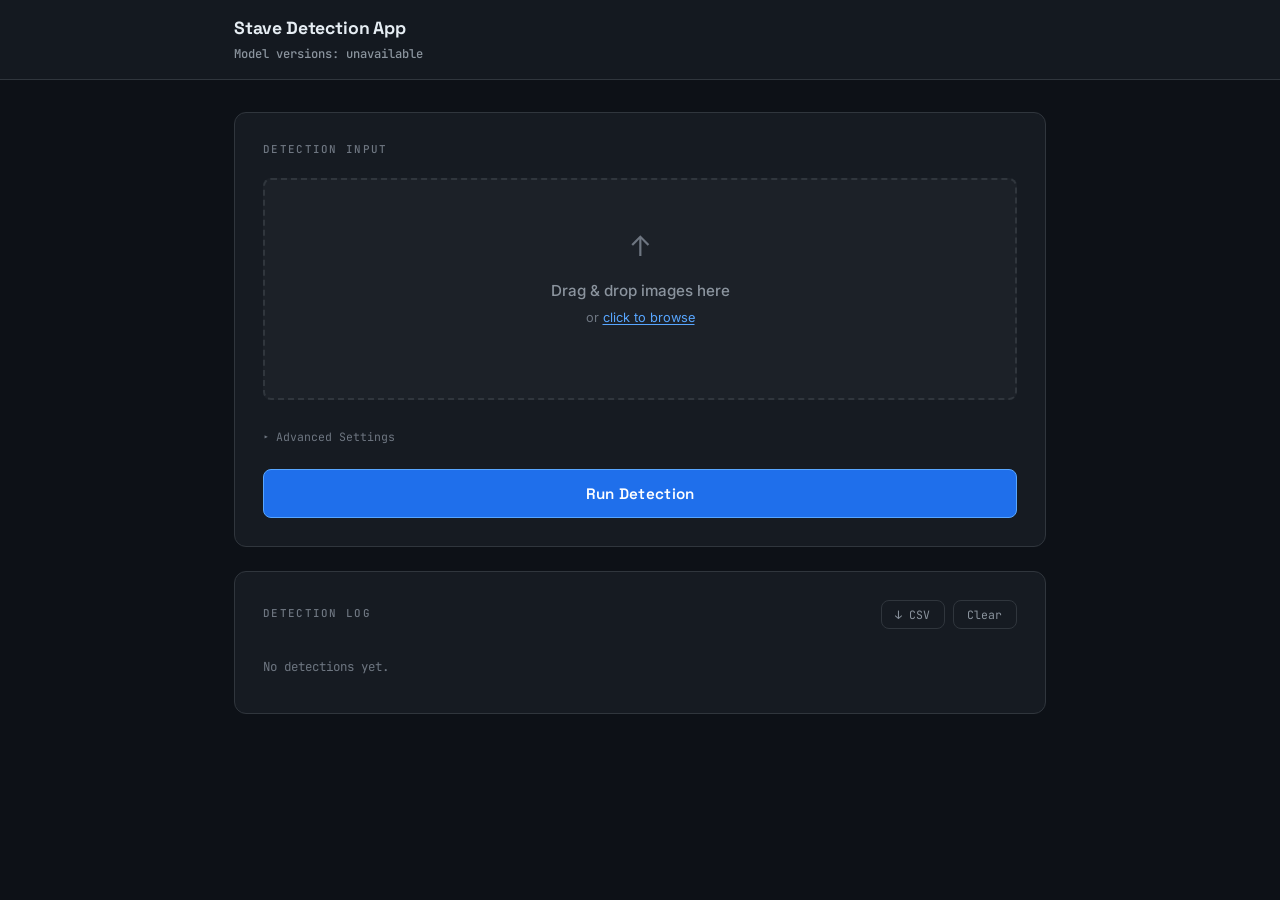
==== commit a7e6a07d: "added model verison info in app" ====
--- a/static/index.html
+++ b/static/index.html
@@ -17,6 +17,7 @@
       <div class="header-brand">
         <div>
           <h1 class="header-title">Stave Detection App</h1>
+          <p class="header-sub" id="modelVersionInfo">Model versions: loading…</p>
         </div>
       </div>
     </div>
@@ -428,6 +429,25 @@
         'stave_detections.csv'
       );
     });
+
+    async function loadModelVersions() {
+      try {
+        const response = await fetch('/model_version/');
+        if (!response.ok) throw new Error(`${response.status}`);
+        const data = await response.json();
+        document.getElementById('modelVersionInfo').textContent =
+          `Localizer: ${data.localizer.file} (v${data.localizer.version}) • ` +
+          `Counter: ${data.counter.file} (v${data.counter.version})`;
+      } catch (err) {
+        console.warn('Failed to load model versions', err);
+        document.getElementById('modelVersionInfo').textContent = 'Model versions: unavailable';
+      }
+    }
+
+    window.addEventListener('DOMContentLoaded', () => {
+      loadModelVersions();
+      refreshTable();
+    });
   </script>
 </body>
 </html>
--- a/static/styles.css
+++ b/static/styles.css
@@ -66,6 +66,14 @@
   color: var(--text-1);
 }
 
+.header-sub {
+  font-size: 0.76rem;
+  font-weight: 500;
+  color: var(--text-2);
+  margin-top: 0.15rem;
+  font-family: var(--mono);
+}
+
 /* ── Layout ──────────────────────────────────────────────────────── */
 .main-content {
   max-width: 860px;
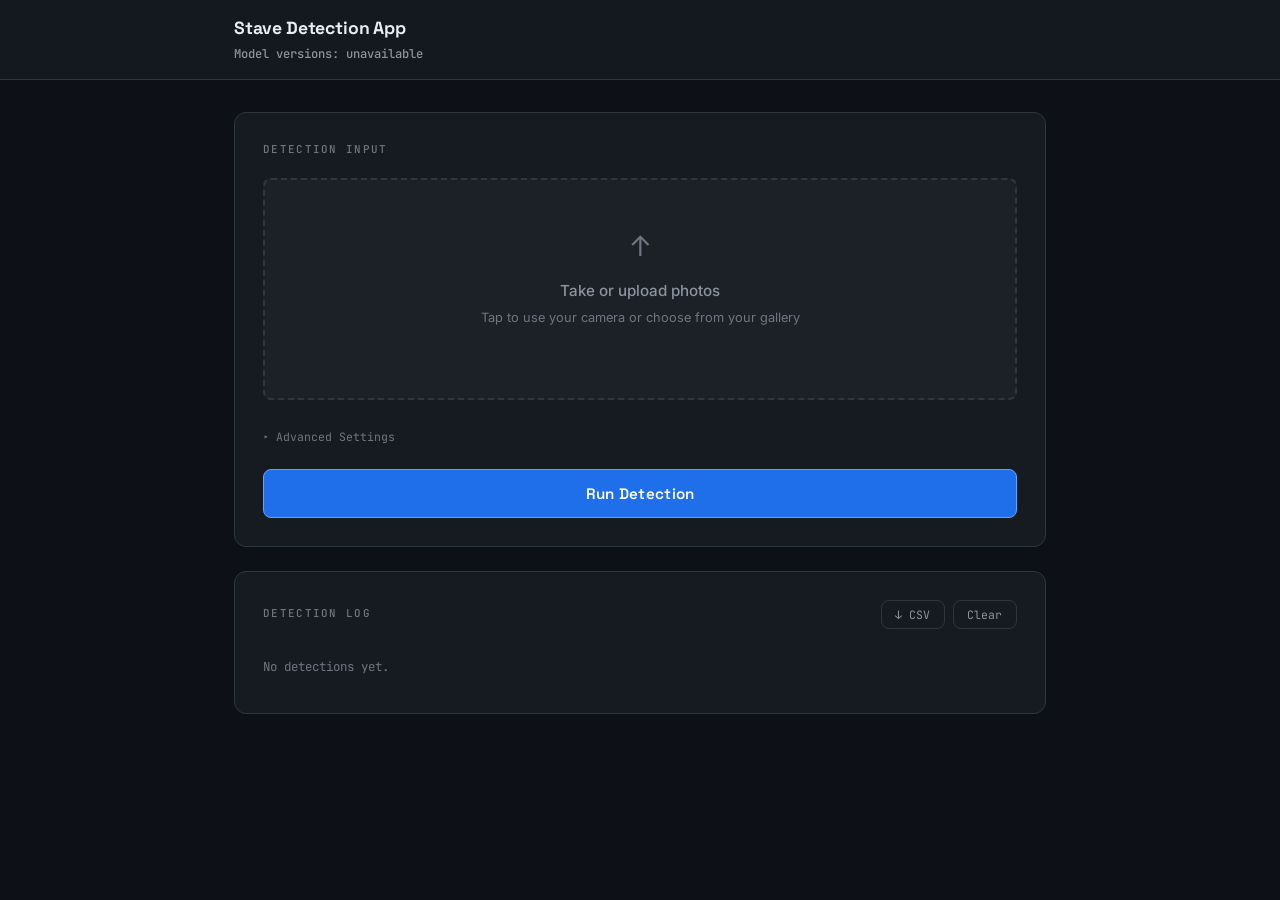
==== commit fe69354f: "added ability to take picture and upload from phone" ====
--- a/static/index.html
+++ b/static/index.html
@@ -30,12 +30,12 @@
       <p class="card-title">Detection Input</p>
 
       <form id="uploadForm" action="/predictOnnx/" method="post" enctype="multipart/form-data">
-        <input type="file" name="file" id="file" accept="image/*" multiple style="display:none">
+        <input type="file" name="file" id="file" accept="image/*" capture="environment" multiple style="display:none">
 
         <div class="drop-zone" id="dropZone">
           <div class="drop-icon">↑</div>
-          <p class="drop-text">Drag &amp; drop images here</p>
-          <p class="drop-sub">or <span class="drop-link">click to browse</span></p>
+          <p class="drop-text">Take or upload photos</p>
+          <p class="drop-sub">Tap to use your camera or choose from your gallery</p>
           <p class="drop-filename" id="selectedFilename"></p>
         </div>
 
@@ -436,8 +436,8 @@
         if (!response.ok) throw new Error(`${response.status}`);
         const data = await response.json();
         document.getElementById('modelVersionInfo').textContent =
-          `Localizer: ${data.localizer.file} (v${data.localizer.version}) • ` +
-          `Counter: ${data.counter.file} (v${data.counter.version})`;
+          `Localizer: v${data.localizer.version} | ` +
+          `Counter: v${data.counter.version}`;
       } catch (err) {
         console.warn('Failed to load model versions', err);
         document.getElementById('modelVersionInfo').textContent = 'Model versions: unavailable';
--- a/static/styles.css
+++ b/static/styles.css
@@ -241,6 +241,81 @@
   margin-top: 0.4rem;
 }
 
+.setting-row {
+  display: flex;
+  align-items: center;
+  justify-content: space-between;
+  gap: 1rem;
+  padding: 0.9rem 1rem;
+  background: rgba(255, 255, 255, 0.02);
+  border: 1px solid var(--border-2);
+  border-radius: var(--radius);
+}
+
+.setting-copy {
+  min-width: 0;
+}
+
+.setting-label {
+  display: block;
+  font-size: 0.875rem;
+  font-weight: 500;
+  color: var(--text-2);
+}
+
+.setting-hint {
+  font-size: 0.72rem;
+  color: var(--text-3);
+  margin-top: 0.25rem;
+}
+
+.switch {
+  position: relative;
+  display: inline-flex;
+  align-items: center;
+  justify-content: center;
+  flex: 0 0 auto;
+}
+
+.switch input {
+  position: absolute;
+  opacity: 0;
+  pointer-events: none;
+}
+
+.switch-track {
+  width: 46px;
+  height: 26px;
+  border-radius: 999px;
+  background: var(--border);
+  border: 1px solid var(--border-2);
+  position: relative;
+  transition: background 0.2s, border-color 0.2s;
+}
+
+.switch-track::after {
+  content: '';
+  position: absolute;
+  top: 2px;
+  left: 2px;
+  width: 20px;
+  height: 20px;
+  border-radius: 50%;
+  background: var(--text-2);
+  transition: transform 0.2s, background 0.2s;
+  box-shadow: 0 1px 3px rgba(0, 0, 0, 0.35);
+}
+
+.switch input:checked + .switch-track {
+  background: rgba(88, 166, 255, 0.22);
+  border-color: rgba(88, 166, 255, 0.45);
+}
+
+.switch input:checked + .switch-track::after {
+  transform: translateX(20px);
+  background: var(--accent);
+}
+
 /* ── Advanced Settings ───────────────────────────────────────────── */
 .advanced-settings {
   margin-bottom: 1.4rem;
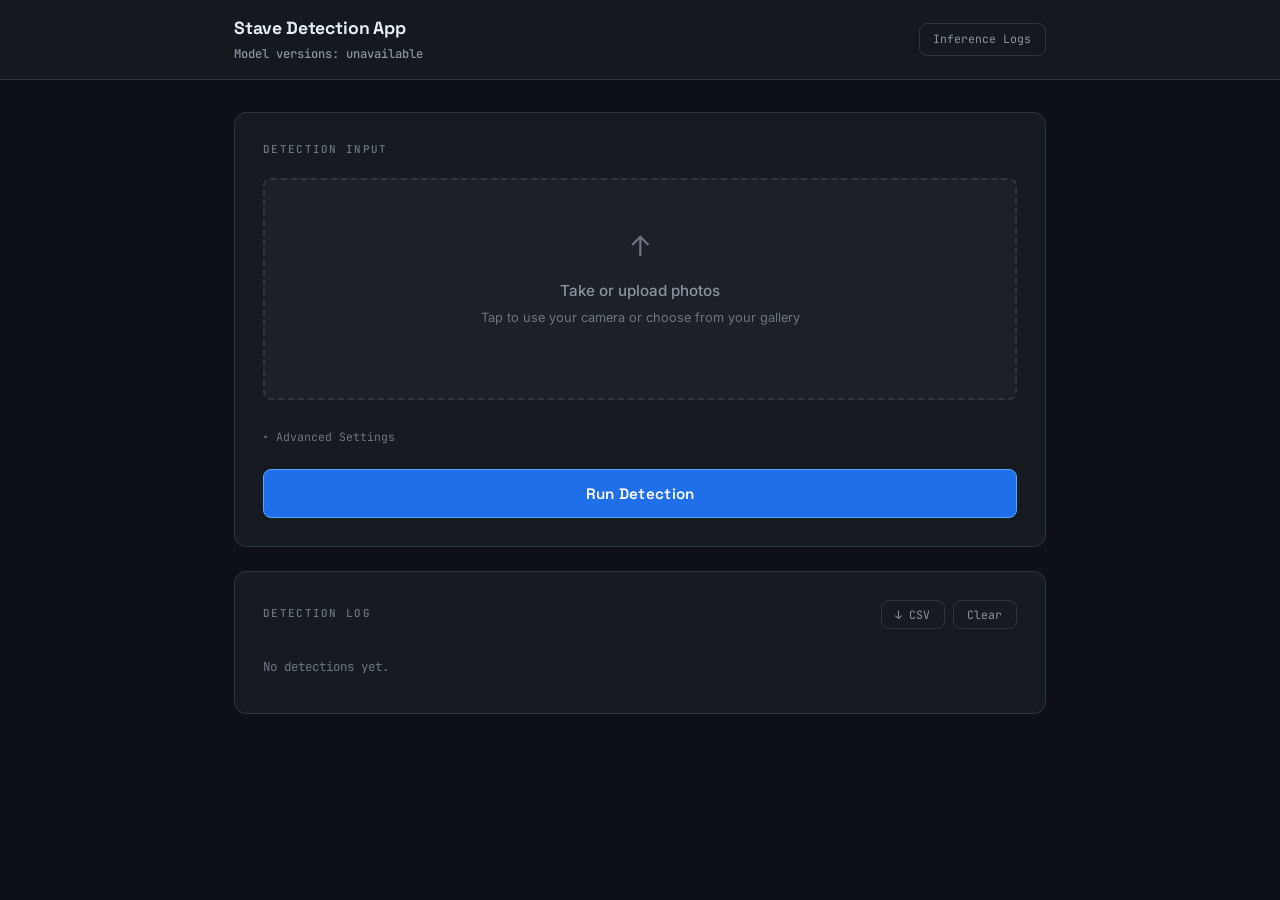
==== commit 40b028ff: "initial simple logging" ====
--- a/static/index.html
+++ b/static/index.html
@@ -20,6 +20,9 @@
           <p class="header-sub" id="modelVersionInfo">Model versions: loading…</p>
         </div>
       </div>
+      <div class="header-actions">
+        <a class="btn-secondary header-link" href="/logs/" target="inference-logs-tab">Inference Logs</a>
+      </div>
     </div>
   </header>
 
--- a/static/styles.css
+++ b/static/styles.css
@@ -58,6 +58,16 @@
   gap: 0.85rem;
 }
 
+.header-actions {
+  display: flex;
+  align-items: center;
+  gap: 0.75rem;
+}
+
+.header-link {
+  text-decoration: none;
+}
+
 .header-title {
   font-family: var(--display);
   font-size: 1.1rem;
@@ -239,81 +249,6 @@
   font-size: 0.72rem;
   color: var(--text-3);
   margin-top: 0.4rem;
-}
-
-.setting-row {
-  display: flex;
-  align-items: center;
-  justify-content: space-between;
-  gap: 1rem;
-  padding: 0.9rem 1rem;
-  background: rgba(255, 255, 255, 0.02);
-  border: 1px solid var(--border-2);
-  border-radius: var(--radius);
-}
-
-.setting-copy {
-  min-width: 0;
-}
-
-.setting-label {
-  display: block;
-  font-size: 0.875rem;
-  font-weight: 500;
-  color: var(--text-2);
-}
-
-.setting-hint {
-  font-size: 0.72rem;
-  color: var(--text-3);
-  margin-top: 0.25rem;
-}
-
-.switch {
-  position: relative;
-  display: inline-flex;
-  align-items: center;
-  justify-content: center;
-  flex: 0 0 auto;
-}
-
-.switch input {
-  position: absolute;
-  opacity: 0;
-  pointer-events: none;
-}
-
-.switch-track {
-  width: 46px;
-  height: 26px;
-  border-radius: 999px;
-  background: var(--border);
-  border: 1px solid var(--border-2);
-  position: relative;
-  transition: background 0.2s, border-color 0.2s;
-}
-
-.switch-track::after {
-  content: '';
-  position: absolute;
-  top: 2px;
-  left: 2px;
-  width: 20px;
-  height: 20px;
-  border-radius: 50%;
-  background: var(--text-2);
-  transition: transform 0.2s, background 0.2s;
-  box-shadow: 0 1px 3px rgba(0, 0, 0, 0.35);
-}
-
-.switch input:checked + .switch-track {
-  background: rgba(88, 166, 255, 0.22);
-  border-color: rgba(88, 166, 255, 0.45);
-}
-
-.switch input:checked + .switch-track::after {
-  transform: translateX(20px);
-  background: var(--accent);
 }
 
 /* ── Advanced Settings ───────────────────────────────────────────── */
@@ -705,13 +640,15 @@
 }
 
 /* Pandas-generated table */
-#tableDiv table {
+#tableDiv table,
+#logsTableDiv table {
   width: 100%;
   border-collapse: collapse;
   font-size: 0.85rem;
 }
 
-#tableDiv table thead th {
+#tableDiv table thead th,
+#logsTableDiv table thead th {
   font-family: var(--mono);
   font-size: 0.68rem;
   font-weight: 500;
@@ -725,21 +662,30 @@
 
 /* Hide pandas row-index column */
 #tableDiv table thead tr th:first-child,
-#tableDiv table tbody tr th { display: none; }
-
-#tableDiv table tbody td {
+#tableDiv table tbody tr th,
+#logsTableDiv table tbody tr th { display: none; }
+
+#logsTableDiv table thead tr th {
+  white-space: nowrap;
+}
+
+#tableDiv table tbody td,
+#logsTableDiv table tbody td {
   padding: 0.6rem 1rem;
   color: var(--text-2);
   border-bottom: 1px solid var(--border-2);
 }
 
-#tableDiv table tbody tr:last-child td { border-bottom: none; }
-
-#tableDiv table tbody tr:nth-child(odd) td {
+#tableDiv table tbody tr:last-child td,
+#logsTableDiv table tbody tr:last-child td { border-bottom: none; }
+
+#tableDiv table tbody tr:nth-child(odd) td,
+#logsTableDiv table tbody tr:nth-child(odd) td {
   background: rgba(255, 255, 255, 0.018);
 }
 
-#tableDiv table tbody tr:hover td {
+#tableDiv table tbody tr:hover td,
+#logsTableDiv table tbody tr:hover td {
   background: rgba(88, 166, 255, 0.05);
   color: var(--text-1);
 }
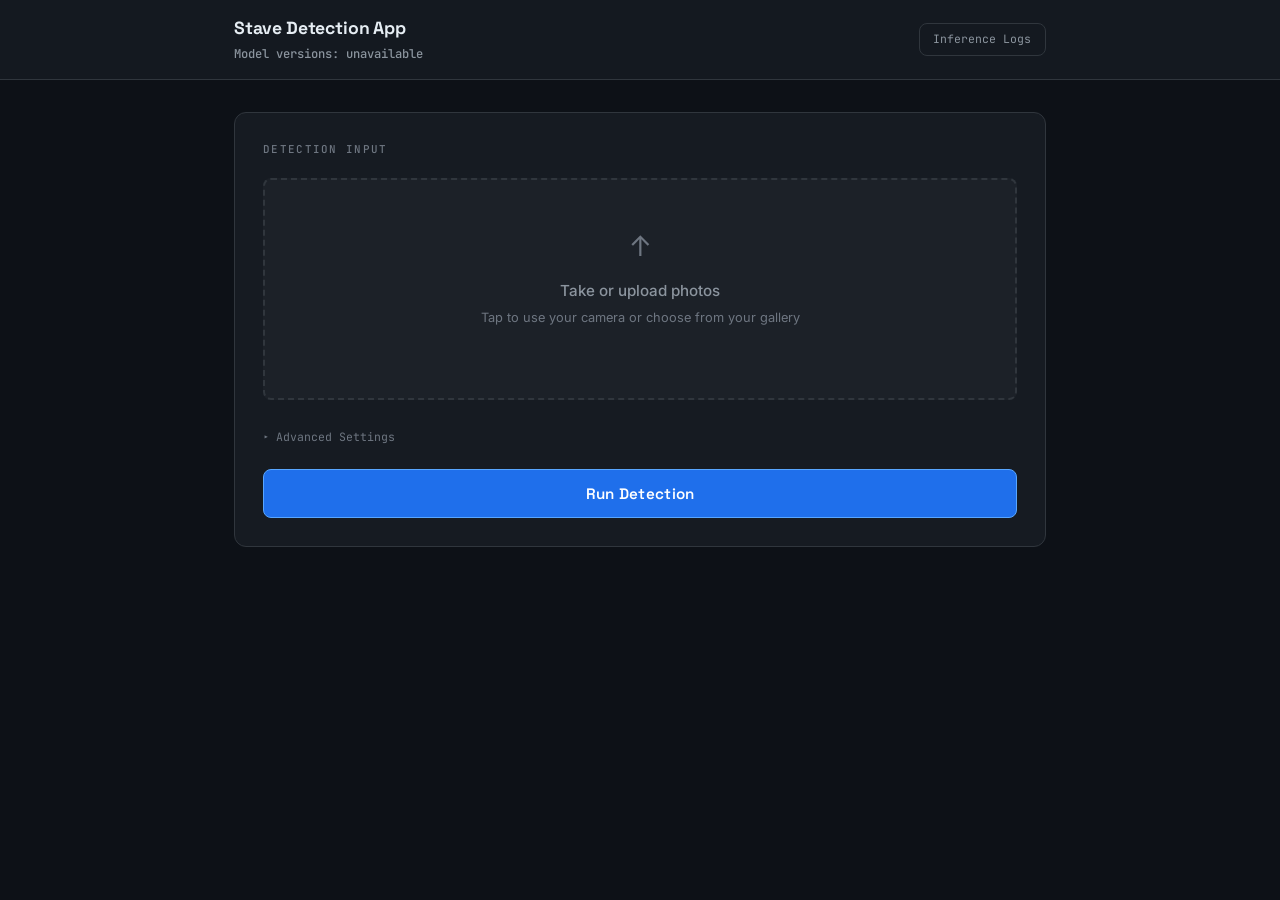
==== commit e68f025f: "working implementaiton of sqlite-based model logging" ====
--- a/static/index.html
+++ b/static/index.html
@@ -10,14 +10,12 @@
   <link rel="stylesheet" href="/static/styles.css">
 </head>
 <body>
-
-  <!-- ── Header ─────────────────────────────────────────────────── -->
   <header class="site-header">
     <div class="header-inner">
       <div class="header-brand">
         <div>
           <h1 class="header-title">Stave Detection App</h1>
-          <p class="header-sub" id="modelVersionInfo">Model versions: loading…</p>
+          <p class="header-sub" id="modelVersionInfo">Model versions: loading...</p>
         </div>
       </div>
       <div class="header-actions">
@@ -27,8 +25,6 @@
   </header>
 
   <main class="main-content">
-
-    <!-- ── Upload Card ────────────────────────────────────────────── -->
     <section class="card">
       <p class="card-title">Detection Input</p>
 
@@ -50,9 +46,8 @@
                 <label class="slider-label" for="conf_thresh">Confidence Threshold</label>
                 <span class="slider-val" id="confVal">0.50</span>
               </div>
-              <input type="range" class="slider" id="conf_thresh" name="conf_thresh"
-                     min="0" max="1" step="0.01" value="0.50">
-              <p class="slider-hint">Higher → fewer, more confident detections</p>
+              <input type="range" class="slider" id="conf_thresh" name="conf_thresh" min="0" max="1" step="0.01" value="0.50">
+              <p class="slider-hint">Higher -> fewer, more confident detections</p>
             </div>
 
             <div class="slider-group">
@@ -60,14 +55,12 @@
                 <label class="slider-label" for="iou_thresh">IoU Threshold</label>
                 <span class="slider-val" id="iouVal">0.60</span>
               </div>
-              <input type="range" class="slider" id="iou_thresh" name="iou_thresh"
-                     min="0" max="1" step="0.01" value="0.60">
-              <p class="slider-hint">Lower → suppresses more overlapping boxes</p>
+              <input type="range" class="slider" id="iou_thresh" name="iou_thresh" min="0" max="1" step="0.01" value="0.60">
+              <p class="slider-hint">Lower -> suppresses more overlapping boxes</p>
             </div>
           </div>
         </details>
 
-        <!-- Progress (hidden until processing starts) -->
         <div class="progress-section" id="progressSection" style="display:none">
           <p class="progress-status" id="progressStatus"></p>
           <div class="progress-bar-wrap">
@@ -87,7 +80,6 @@
       </form>
     </section>
 
-    <!-- ── Results Grid (hidden until first run) ───────────────────── -->
     <section class="card results-section" id="resultsSection" style="display:none">
       <div class="section-header">
         <p class="card-title" style="margin:0">Detection Results</p>
@@ -96,10 +88,9 @@
       <div class="results-grid" id="resultsGrid"></div>
     </section>
 
-    <!-- ── Table Card ─────────────────────────────────────────────── -->
-    <section class="card">
+    <section class="card" id="sessionTableSection" style="display:none">
       <div class="section-header">
-        <p class="card-title" style="margin:0">Detection Log</p>
+        <p class="card-title" style="margin:0">Session Results</p>
         <div class="table-actions">
           <button class="btn-secondary" id="downloadCSV">↓ CSV</button>
           <button class="btn-secondary btn-danger" id="clearTable">Clear</button>
@@ -109,17 +100,15 @@
         <p class="table-empty">No detections yet.</p>
       </div>
     </section>
-
   </main>
 
-  <!-- ── Lightbox ───────────────────────────────────────────────── -->
   <div class="lightbox" id="lightbox">
     <div class="lightbox-backdrop" id="lightboxBackdrop"></div>
     <div class="lightbox-inner">
       <div class="lightbox-topbar">
         <span class="lightbox-filename" id="lightboxFilename"></span>
         <span class="lightbox-badge" id="lightboxBadge"></span>
-        <button class="lightbox-close" id="lightboxClose" aria-label="Close">✕</button>
+        <button class="lightbox-close" id="lightboxClose" aria-label="Close">×</button>
       </div>
       <div class="lightbox-body">
         <button class="lightbox-arrow lightbox-prev" id="lightboxPrev" aria-label="Previous">‹</button>
@@ -130,48 +119,45 @@
   </div>
 
   <script>
-    // ── State ─────────────────────────────────────────────────────
-    let selectedFiles   = [];
-    let results         = [];   // { filename, blobUrl, count }
+    const SESSION_RESULTS_KEY = 'staves-session-results';
+    let selectedFiles = [];
+    let results = [];
+    let sessionRows = [];
     let cancelRequested = false;
-    let lightboxIdx     = 0;
-
-    // ── Sliders ───────────────────────────────────────────────────
+    let lightboxIdx = 0;
+
     function updateSlider(slider, valEl) {
       const pct = (slider.value - slider.min) / (slider.max - slider.min) * 100;
-      slider.style.background =
-        `linear-gradient(to right, var(--accent) ${pct}%, var(--border) ${pct}%)`;
+      slider.style.background = `linear-gradient(to right, var(--accent) ${pct}%, var(--border) ${pct}%)`;
       valEl.textContent = parseFloat(slider.value).toFixed(2);
     }
 
     const confSlider = document.getElementById('conf_thresh');
-    const iouSlider  = document.getElementById('iou_thresh');
-    const confVal    = document.getElementById('confVal');
-    const iouVal     = document.getElementById('iouVal');
+    const iouSlider = document.getElementById('iou_thresh');
+    const confVal = document.getElementById('confVal');
+    const iouVal = document.getElementById('iouVal');
 
     updateSlider(confSlider, confVal);
     updateSlider(iouSlider, iouVal);
     confSlider.addEventListener('input', () => updateSlider(confSlider, confVal));
-    iouSlider.addEventListener('input',  () => updateSlider(iouSlider, iouVal));
-
-    // ── Drop zone ─────────────────────────────────────────────────
-    const dropZone  = document.getElementById('dropZone');
+    iouSlider.addEventListener('input', () => updateSlider(iouSlider, iouVal));
+
+    const dropZone = document.getElementById('dropZone');
     const fileInput = document.getElementById('file');
     const fileLabel = document.getElementById('selectedFilename');
 
     dropZone.addEventListener('click', () => fileInput.click());
-
     dropZone.addEventListener('dragover', (e) => {
       e.preventDefault();
       dropZone.classList.add('drag-over');
     });
-    ['dragleave', 'dragend'].forEach(ev =>
-      dropZone.addEventListener(ev, () => dropZone.classList.remove('drag-over'))
-    );
+    ['dragleave', 'dragend'].forEach((ev) => {
+      dropZone.addEventListener(ev, () => dropZone.classList.remove('drag-over'));
+    });
     dropZone.addEventListener('drop', (e) => {
       e.preventDefault();
       dropZone.classList.remove('drag-over');
-      setFiles(Array.from(e.dataTransfer.files).filter(f => f.type.startsWith('image/')));
+      setFiles(Array.from(e.dataTransfer.files).filter((f) => f.type.startsWith('image/')));
     });
     fileInput.addEventListener('change', () => {
       if (fileInput.files.length) setFiles(Array.from(fileInput.files));
@@ -180,63 +166,67 @@
     function setFiles(files) {
       if (!files.length) return;
       selectedFiles = files;
-      fileLabel.textContent = files.length === 1
-        ? files[0].name
-        : `${files.length} images selected`;
+      fileLabel.textContent = files.length === 1 ? files[0].name : `${files.length} images selected`;
       dropZone.classList.add('has-file');
     }
 
-    // ── Form submit (sequential batch) ────────────────────────────
-    const form            = document.getElementById('uploadForm');
-    const submitBtn       = document.getElementById('submitBtn');
-    const cancelBtn       = document.getElementById('cancelBtn');
-    const btnText         = document.getElementById('btnText');
-    const btnSpinner      = document.getElementById('btnSpinner');
+    const form = document.getElementById('uploadForm');
+    const submitBtn = document.getElementById('submitBtn');
+    const cancelBtn = document.getElementById('cancelBtn');
+    const btnText = document.getElementById('btnText');
+    const btnSpinner = document.getElementById('btnSpinner');
     const progressSection = document.getElementById('progressSection');
-    const progressStatus  = document.getElementById('progressStatus');
-    const progressBar     = document.getElementById('progressBar');
-    const resultsSection  = document.getElementById('resultsSection');
+    const progressStatus = document.getElementById('progressStatus');
+    const progressBar = document.getElementById('progressBar');
+    const resultsSection = document.getElementById('resultsSection');
+    const sessionTableSection = document.getElementById('sessionTableSection');
 
     form.addEventListener('submit', async (e) => {
       e.preventDefault();
-      if (!selectedFiles.length) { alert('Please select at least one image.'); return; }
-
-      cancelRequested       = false;
-      submitBtn.disabled    = true;
-      cancelBtn.style.display  = 'inline-flex';
-      cancelBtn.disabled    = false;
+      if (!selectedFiles.length) {
+        alert('Please select at least one image.');
+        return;
+      }
+
+      cancelRequested = false;
+      submitBtn.disabled = true;
+      cancelBtn.style.display = 'inline-flex';
+      cancelBtn.disabled = false;
       cancelBtn.textContent = 'Cancel';
-      btnText.textContent   = 'Running…';
+      btnText.textContent = 'Running...';
       btnSpinner.style.display = 'inline-block';
       progressSection.style.display = 'block';
       progressBar.style.width = '0%';
       resultsSection.style.display = 'block';
 
-      const total      = selectedFiles.length;
+      const total = selectedFiles.length;
       const confThresh = confSlider.value;
-      const iouThresh  = iouSlider.value;
+      const iouThresh = iouSlider.value;
 
       for (let i = 0; i < total; i++) {
         if (cancelRequested) break;
 
         const file = selectedFiles[i];
-        progressStatus.textContent =
-          `Processing image ${i + 1} of ${total} — ${file.name}`;
+        progressStatus.textContent = `Processing image ${i + 1} of ${total} - ${file.name}`;
         progressBar.style.width = `${(i / total) * 100}%`;
 
         try {
           const fd = new FormData();
           fd.append('file', file);
           fd.append('conf_thresh', confThresh);
-          fd.append('iou_thresh',  iouThresh);
+          fd.append('iou_thresh', iouThresh);
 
           const res = await fetch(form.action, { method: 'POST', body: fd });
-          if (!res.ok) throw new Error(`Server error ${res.status} on ${file.name}`);
-
-          const count   = parseInt(res.headers.get('staves-count'), 10);
+          if (!res.ok) {
+            const errorPayload = await res.json().catch(() => null);
+            const detail = errorPayload?.detail || `Server error ${res.status}`;
+            throw new Error(`${detail} on ${file.name}`);
+          }
+
+          const count = parseInt(res.headers.get('staves-count'), 10);
           const blobUrl = URL.createObjectURL(await res.blob());
-
-          const existingIdx = results.findIndex(r => r.filename === file.name);
+          const existingIdx = results.findIndex((r) => r.filename === file.name);
+
           if (existingIdx !== -1) {
             results[existingIdx] = { filename: file.name, blobUrl, count };
             replaceResultCard(file.name, blobUrl, count, existingIdx);
@@ -245,6 +235,14 @@
             addResultCard(file.name, blobUrl, count, results.length - 1);
           }
 
+          upsertSessionRow({
+            timestamp: new Date().toLocaleString(),
+            filename: file.name,
+            predictedCount: count,
+            confThreshold: Number(confThresh).toFixed(2),
+            iouThreshold: Number(iouThresh).toFixed(2)
+          });
+
           progressBar.style.width = `${((i + 1) / total) * 100}%`;
         } catch (err) {
           console.error(err);
@@ -253,28 +251,25 @@
       }
 
       progressStatus.textContent = cancelRequested
-        ? `Cancelled — processed ${results.length} image(s)`
-        : `Done — ${total} image(s) processed`;
-
-      submitBtn.disabled       = false;
-      btnText.textContent      = 'Run Detection';
+        ? `Cancelled - processed ${results.length} image(s)`
+        : `Done - ${total} image(s) processed`;
+
+      submitBtn.disabled = false;
+      btnText.textContent = 'Run Detection';
       btnSpinner.style.display = 'none';
-      cancelBtn.style.display  = 'none';
-
-      await refreshTable();
+      cancelBtn.style.display = 'none';
     });
 
     cancelBtn.addEventListener('click', () => {
-      cancelRequested       = true;
-      cancelBtn.textContent = 'Cancelling…';
-      cancelBtn.disabled    = true;
-    });
-
-    // ── Result card ───────────────────────────────────────────────
+      cancelRequested = true;
+      cancelBtn.textContent = 'Cancelling...';
+      cancelBtn.disabled = true;
+    });
+
     function addResultCard(filename, blobUrl, count, idx) {
       const grid = document.getElementById('resultsGrid');
       const card = document.createElement('div');
-      card.className  = 'result-card';
+      card.className = 'result-card';
       card.dataset.idx = idx;
 
       card.innerHTML = `
@@ -297,23 +292,25 @@
         triggerDownload(blobUrl, filename.replace(/\.[^.]+$/, '') + '_detected.jpg');
       });
 
-      // Fade-in
-      card.style.opacity   = '0';
+      card.style.opacity = '0';
       card.style.transform = 'translateY(8px)';
       grid.appendChild(card);
       card.offsetHeight;
       card.style.transition = 'opacity 0.3s ease, transform 0.3s ease';
-      card.style.opacity    = '1';
-      card.style.transform  = 'translateY(0)';
+      card.style.opacity = '1';
+      card.style.transform = 'translateY(0)';
     }
 
     function replaceResultCard(filename, blobUrl, count, idx) {
       const grid = document.getElementById('resultsGrid');
-      const old  = grid.querySelector(`.result-card[data-idx="${idx}"]`);
-      if (!old) { addResultCard(filename, blobUrl, count, idx); return; }
+      const old = grid.querySelector(`.result-card[data-idx="${idx}"]`);
+      if (!old) {
+        addResultCard(filename, blobUrl, count, idx);
+        return;
+      }
 
       const card = document.createElement('div');
-      card.className   = 'result-card';
+      card.className = 'result-card';
       card.dataset.idx = idx;
       card.innerHTML = `
         <div class="result-card-img-wrap">
@@ -334,12 +331,11 @@
         triggerDownload(blobUrl, filename.replace(/\.[^.]+$/, '') + '_detected.jpg');
       });
 
-      // Swap with a brief flash
       card.style.opacity = '0';
       grid.replaceChild(card, old);
       card.offsetHeight;
       card.style.transition = 'opacity 0.3s ease';
-      card.style.opacity    = '1';
+      card.style.opacity = '1';
     }
 
     function triggerDownload(url, filename) {
@@ -347,24 +343,130 @@
       a.click();
     }
 
-    // ── Download All ──────────────────────────────────────────────
+    function persistSessionRows() {
+      sessionStorage.setItem(SESSION_RESULTS_KEY, JSON.stringify(sessionRows));
+    }
+
+    function loadSessionRows() {
+      const raw = sessionStorage.getItem(SESSION_RESULTS_KEY);
+      if (!raw) return;
+
+      try {
+        const parsed = JSON.parse(raw);
+        if (Array.isArray(parsed)) {
+          sessionRows = parsed;
+        }
+      } catch (err) {
+        console.warn('Failed to restore session results', err);
+        sessionRows = [];
+      }
+    }
+
+    function escapeHtml(value) {
+      return String(value)
+        .replace(/&/g, '&amp;')
+        .replace(/</g, '&lt;')
+        .replace(/>/g, '&gt;')
+        .replace(/"/g, '&quot;')
+        .replace(/'/g, '&#39;');
+    }
+
+    function upsertSessionRow(row) {
+      const existingIdx = sessionRows.findIndex((item) => item.filename === row.filename);
+      if (existingIdx !== -1) {
+        sessionRows[existingIdx] = row;
+      } else {
+        sessionRows.push(row);
+      }
+      persistSessionRows();
+      renderSessionTable();
+    }
+
+    function renderSessionTable() {
+      const wrap = document.getElementById('tableDiv');
+      if (!sessionRows.length) {
+        sessionTableSection.style.display = 'none';
+        wrap.innerHTML = '<p class="table-empty">No detections yet.</p>';
+        return;
+      }
+
+      sessionTableSection.style.display = 'block';
+      const rowsHtml = sessionRows.map((row) => `
+        <tr>
+          <td>${escapeHtml(row.timestamp)}</td>
+          <td>${escapeHtml(row.filename)}</td>
+          <td>${escapeHtml(row.predictedCount)}</td>
+          <td>${escapeHtml(row.confThreshold)}</td>
+          <td>${escapeHtml(row.iouThreshold)}</td>
+        </tr>
+      `).join('');
+
+      wrap.innerHTML = `
+        <table>
+          <thead>
+            <tr>
+              <th>Timestamp</th>
+              <th>Image</th>
+              <th>Count</th>
+              <th>Conf Threshold</th>
+              <th>IoU Threshold</th>
+            </tr>
+          </thead>
+          <tbody>${rowsHtml}</tbody>
+        </table>
+      `;
+    }
+
     document.getElementById('downloadAll').addEventListener('click', () => {
-      if (!results.length) { alert('No results yet.'); return; }
-      results.forEach((r, i) => setTimeout(() =>
-        triggerDownload(r.blobUrl, r.filename.replace(/\.[^.]+$/, '') + '_detected.jpg'),
-        i * 300
-      ));
-    });
-
-    // ── Lightbox ──────────────────────────────────────────────────
-    const lightbox         = document.getElementById('lightbox');
+      if (!results.length) {
+        alert('No results yet.');
+        return;
+      }
+      results.forEach((r, i) => {
+        setTimeout(() => {
+          triggerDownload(r.blobUrl, r.filename.replace(/\.[^.]+$/, '') + '_detected.jpg');
+        }, i * 300);
+      });
+    });
+
+    document.getElementById('downloadCSV').addEventListener('click', () => {
+      if (!sessionRows.length) {
+        alert('No data to download.');
+        return;
+      }
+
+      const header = ['Timestamp', 'Image', 'Count', 'Conf Threshold', 'IoU Threshold'];
+      const csv = [
+        header.join(','),
+        ...sessionRows.map((row) => [
+          row.timestamp,
+          row.filename,
+          row.predictedCount,
+          row.confThreshold,
+          row.iouThreshold
+        ].map((value) => `"${String(value).replace(/"/g, '""')}"`).join(','))
+      ].join('\n');
+
+      triggerDownload(
+        URL.createObjectURL(new Blob([csv], { type: 'text/csv' })),
+        'session_detections.csv'
+      );
+    });
+
+    document.getElementById('clearTable').addEventListener('click', () => {
+      sessionRows = [];
+      persistSessionRows();
+      renderSessionTable();
+    });
+
+    const lightbox = document.getElementById('lightbox');
     const lightboxBackdrop = document.getElementById('lightboxBackdrop');
-    const lightboxImg      = document.getElementById('lightboxImg');
+    const lightboxImg = document.getElementById('lightboxImg');
     const lightboxFilename = document.getElementById('lightboxFilename');
-    const lightboxBadge    = document.getElementById('lightboxBadge');
-    const lightboxClose    = document.getElementById('lightboxClose');
-    const lightboxPrev     = document.getElementById('lightboxPrev');
-    const lightboxNext     = document.getElementById('lightboxNext');
+    const lightboxBadge = document.getElementById('lightboxBadge');
+    const lightboxClose = document.getElementById('lightboxClose');
+    const lightboxPrev = document.getElementById('lightboxPrev');
+    const lightboxNext = document.getElementById('lightboxNext');
 
     function openLightbox(idx) {
       lightboxIdx = idx;
@@ -379,10 +481,10 @@
     }
 
     function renderLightbox() {
-      const r = results[lightboxIdx];
-      lightboxImg.src            = r.blobUrl;
-      lightboxFilename.textContent = r.filename;
-      lightboxBadge.textContent  = `${r.count} stave${r.count !== 1 ? 's' : ''}`;
+      const result = results[lightboxIdx];
+      lightboxImg.src = result.blobUrl;
+      lightboxFilename.textContent = result.filename;
+      lightboxBadge.textContent = `${result.count} stave${result.count !== 1 ? 's' : ''}`;
       lightboxPrev.style.visibility = lightboxIdx > 0 ? 'visible' : 'hidden';
       lightboxNext.style.visibility = lightboxIdx < results.length - 1 ? 'visible' : 'hidden';
     }
@@ -390,47 +492,28 @@
     lightboxClose.addEventListener('click', closeLightbox);
     lightboxBackdrop.addEventListener('click', closeLightbox);
     lightboxPrev.addEventListener('click', () => {
-      if (lightboxIdx > 0) { lightboxIdx--; renderLightbox(); }
+      if (lightboxIdx > 0) {
+        lightboxIdx -= 1;
+        renderLightbox();
+      }
     });
     lightboxNext.addEventListener('click', () => {
-      if (lightboxIdx < results.length - 1) { lightboxIdx++; renderLightbox(); }
+      if (lightboxIdx < results.length - 1) {
+        lightboxIdx += 1;
+        renderLightbox();
+      }
     });
     document.addEventListener('keydown', (e) => {
       if (!lightbox.classList.contains('open')) return;
-      if (e.key === 'Escape')      closeLightbox();
-      if (e.key === 'ArrowLeft'  && lightboxIdx > 0)                  { lightboxIdx--; renderLightbox(); }
-      if (e.key === 'ArrowRight' && lightboxIdx < results.length - 1) { lightboxIdx++; renderLightbox(); }
-    });
-
-    // ── Table ─────────────────────────────────────────────────────
-    async function refreshTable() {
-      const html = await fetch('/table/').then(r => r.text());
-      const wrap = document.getElementById('tableDiv');
-      wrap.innerHTML = html.includes('<table')
-        ? html
-        : '<p class="table-empty">No detections yet.</p>';
-    }
-
-    document.getElementById('clearTable').addEventListener('click', async () => {
-      try {
-        const r = await fetch('/clear_table/', { method: 'POST' });
-        if (!r.ok) throw new Error('Failed to clear');
-        await refreshTable();
-      } catch (err) { alert('Error: ' + err.message); }
-    });
-
-    document.getElementById('downloadCSV').addEventListener('click', () => {
-      const table = document.querySelector('#tableDiv table');
-      if (!table) { alert('No data to download.'); return; }
-      const csv = Array.from(table.querySelectorAll('tr'))
-        .map(row => Array.from(row.querySelectorAll('th, td'))
-          .map(c => `"${c.textContent.trim()}"`)
-          .join(','))
-        .join('\n');
-      triggerDownload(
-        URL.createObjectURL(new Blob([csv], { type: 'text/csv' })),
-        'stave_detections.csv'
-      );
+      if (e.key === 'Escape') closeLightbox();
+      if (e.key === 'ArrowLeft' && lightboxIdx > 0) {
+        lightboxIdx -= 1;
+        renderLightbox();
+      }
+      if (e.key === 'ArrowRight' && lightboxIdx < results.length - 1) {
+        lightboxIdx += 1;
+        renderLightbox();
+      }
     });
 
     async function loadModelVersions() {
@@ -439,8 +522,7 @@
         if (!response.ok) throw new Error(`${response.status}`);
         const data = await response.json();
         document.getElementById('modelVersionInfo').textContent =
-          `Localizer: v${data.localizer.version} | ` +
-          `Counter: v${data.counter.version}`;
+          `Localizer: v${data.localizer.version} | Counter: v${data.counter.version}`;
       } catch (err) {
         console.warn('Failed to load model versions', err);
         document.getElementById('modelVersionInfo').textContent = 'Model versions: unavailable';
@@ -448,8 +530,9 @@
     }
 
     window.addEventListener('DOMContentLoaded', () => {
+      loadSessionRows();
+      renderSessionTable();
       loadModelVersions();
-      refreshTable();
     });
   </script>
 </body>
--- a/static/styles.css
+++ b/static/styles.css
@@ -119,6 +119,39 @@
   margin-bottom: 1.25rem;
 }
 
+.logs-toolbar {
+  align-items: flex-end;
+  gap: 1rem;
+}
+
+.logs-filters {
+  display: flex;
+  align-items: center;
+  gap: 0.6rem;
+  flex-wrap: wrap;
+}
+
+.filter-label {
+  font-family: var(--mono);
+  font-size: 0.72rem;
+  color: var(--text-3);
+}
+
+.filter-select {
+  padding: 0.42rem 0.8rem;
+  background: var(--surface-2);
+  color: var(--text-1);
+  border: 1px solid var(--border);
+  border-radius: var(--radius);
+  font-family: var(--mono);
+  font-size: 0.72rem;
+  outline: none;
+}
+
+.filter-select:focus {
+  border-color: var(--accent);
+}
+
 /* ── Drop zone ───────────────────────────────────────────────────── */
 .drop-zone {
   border: 2px dashed var(--border);
@@ -661,7 +694,6 @@
 }
 
 /* Hide pandas row-index column */
-#tableDiv table thead tr th:first-child,
 #tableDiv table tbody tr th,
 #logsTableDiv table tbody tr th { display: none; }
 
@@ -696,4 +728,6 @@
   .results-grid { grid-template-columns: 1fr; }
   .lightbox-prev { left:  0.5rem; }
   .lightbox-next { right: 0.5rem; }
-}
+  .logs-toolbar { align-items: stretch; }
+  .logs-filters { width: 100%; }
+}
